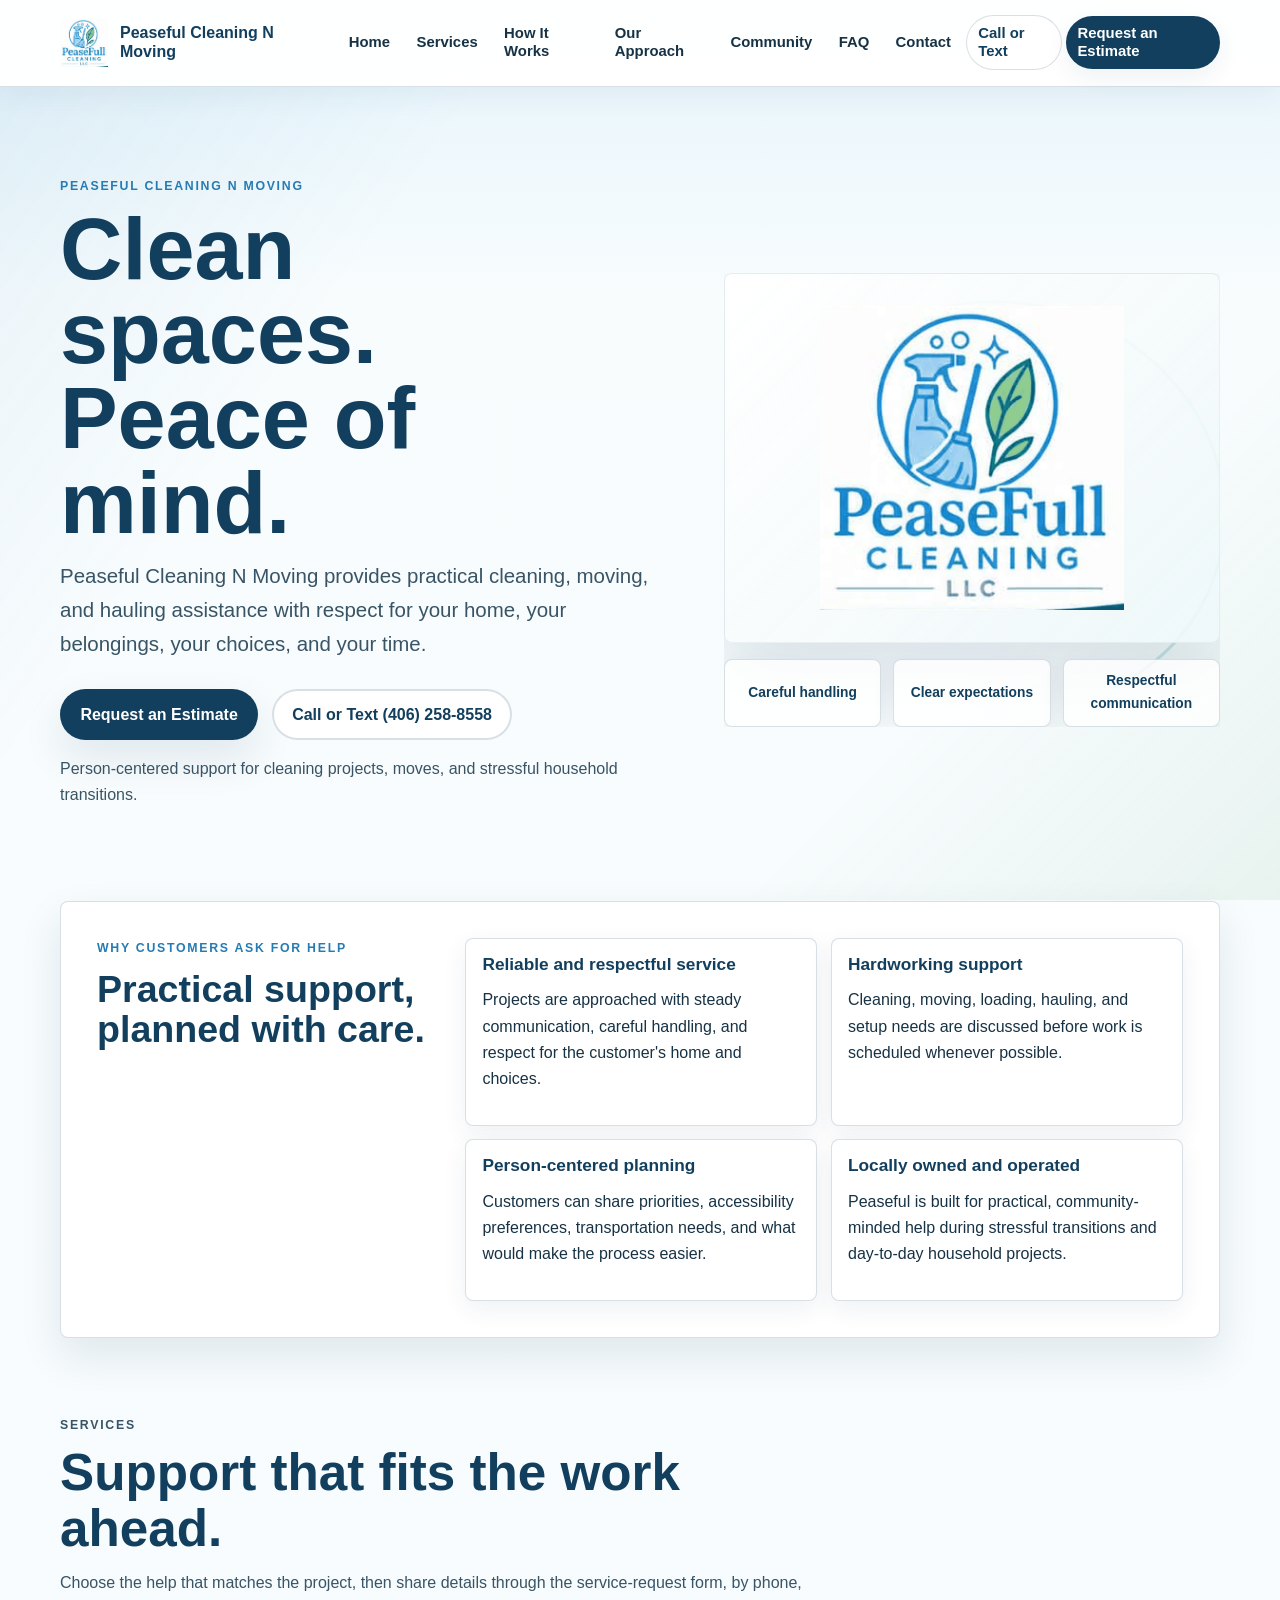
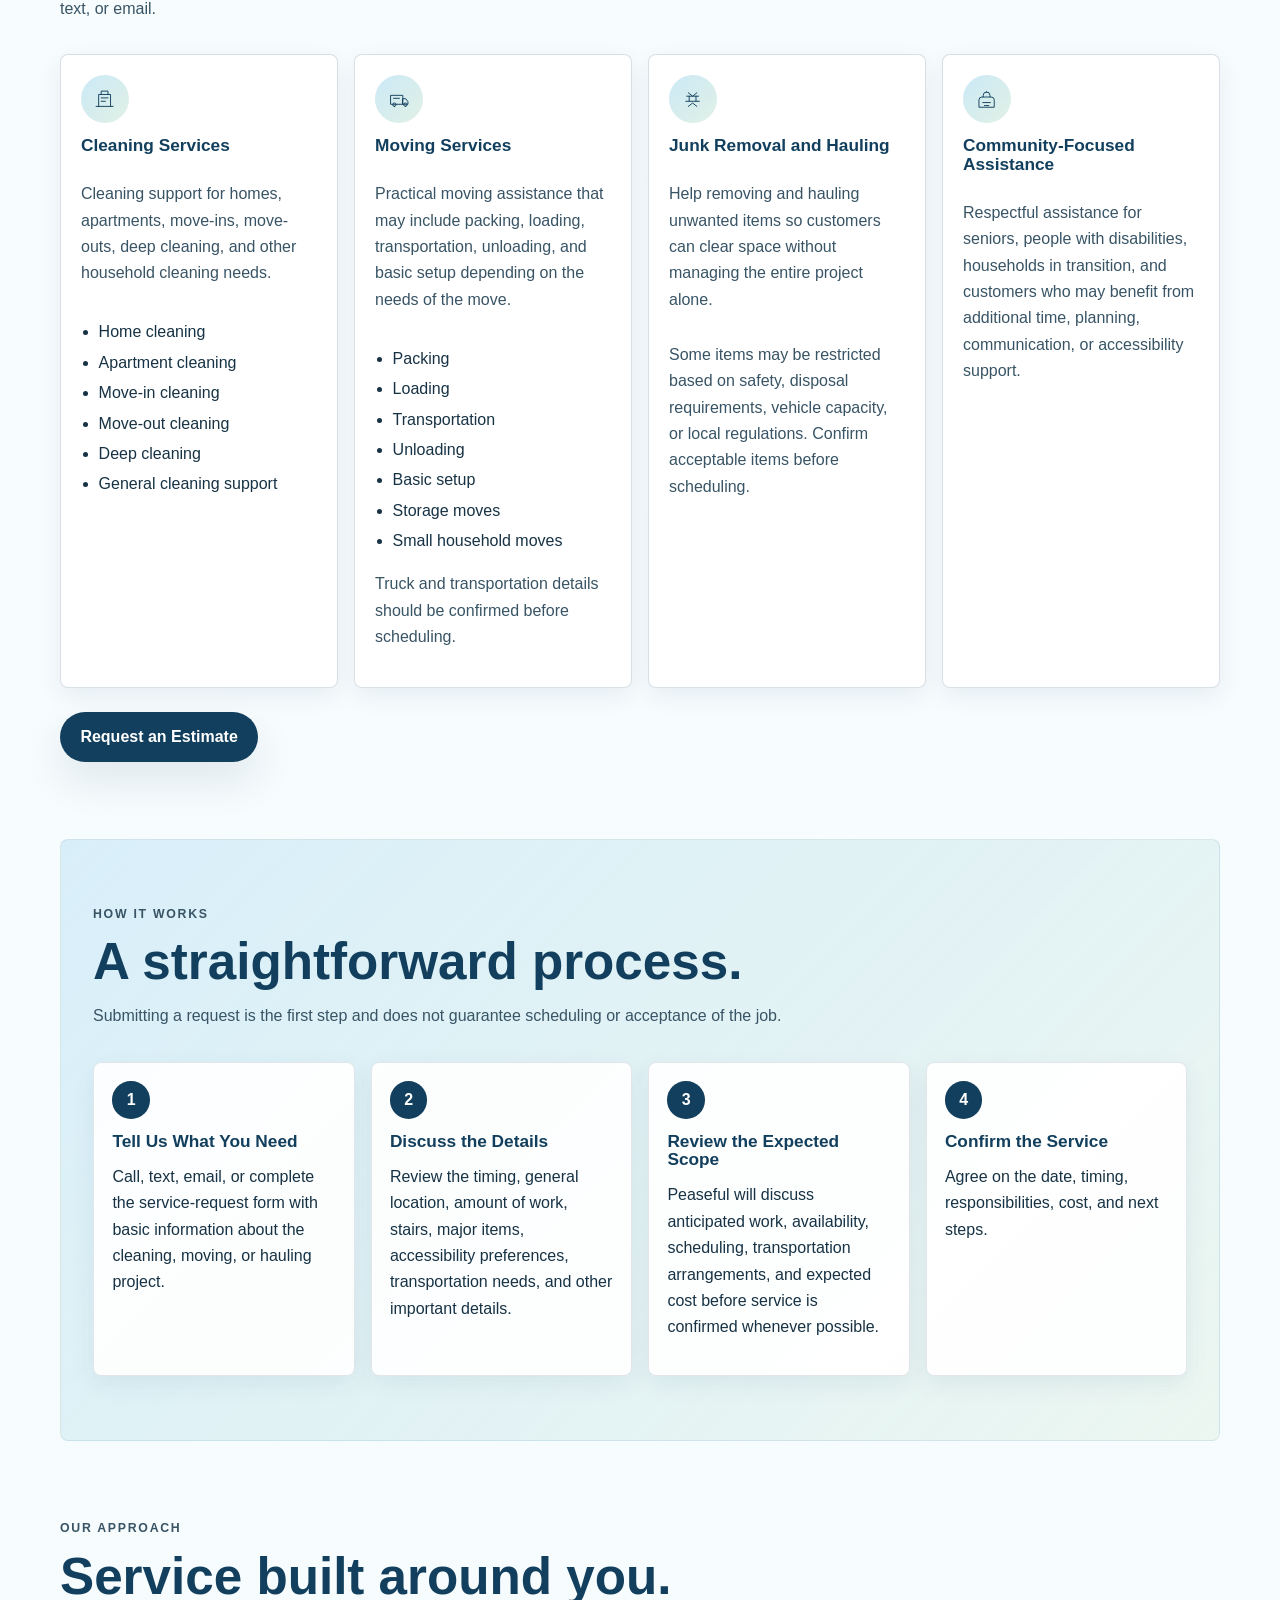
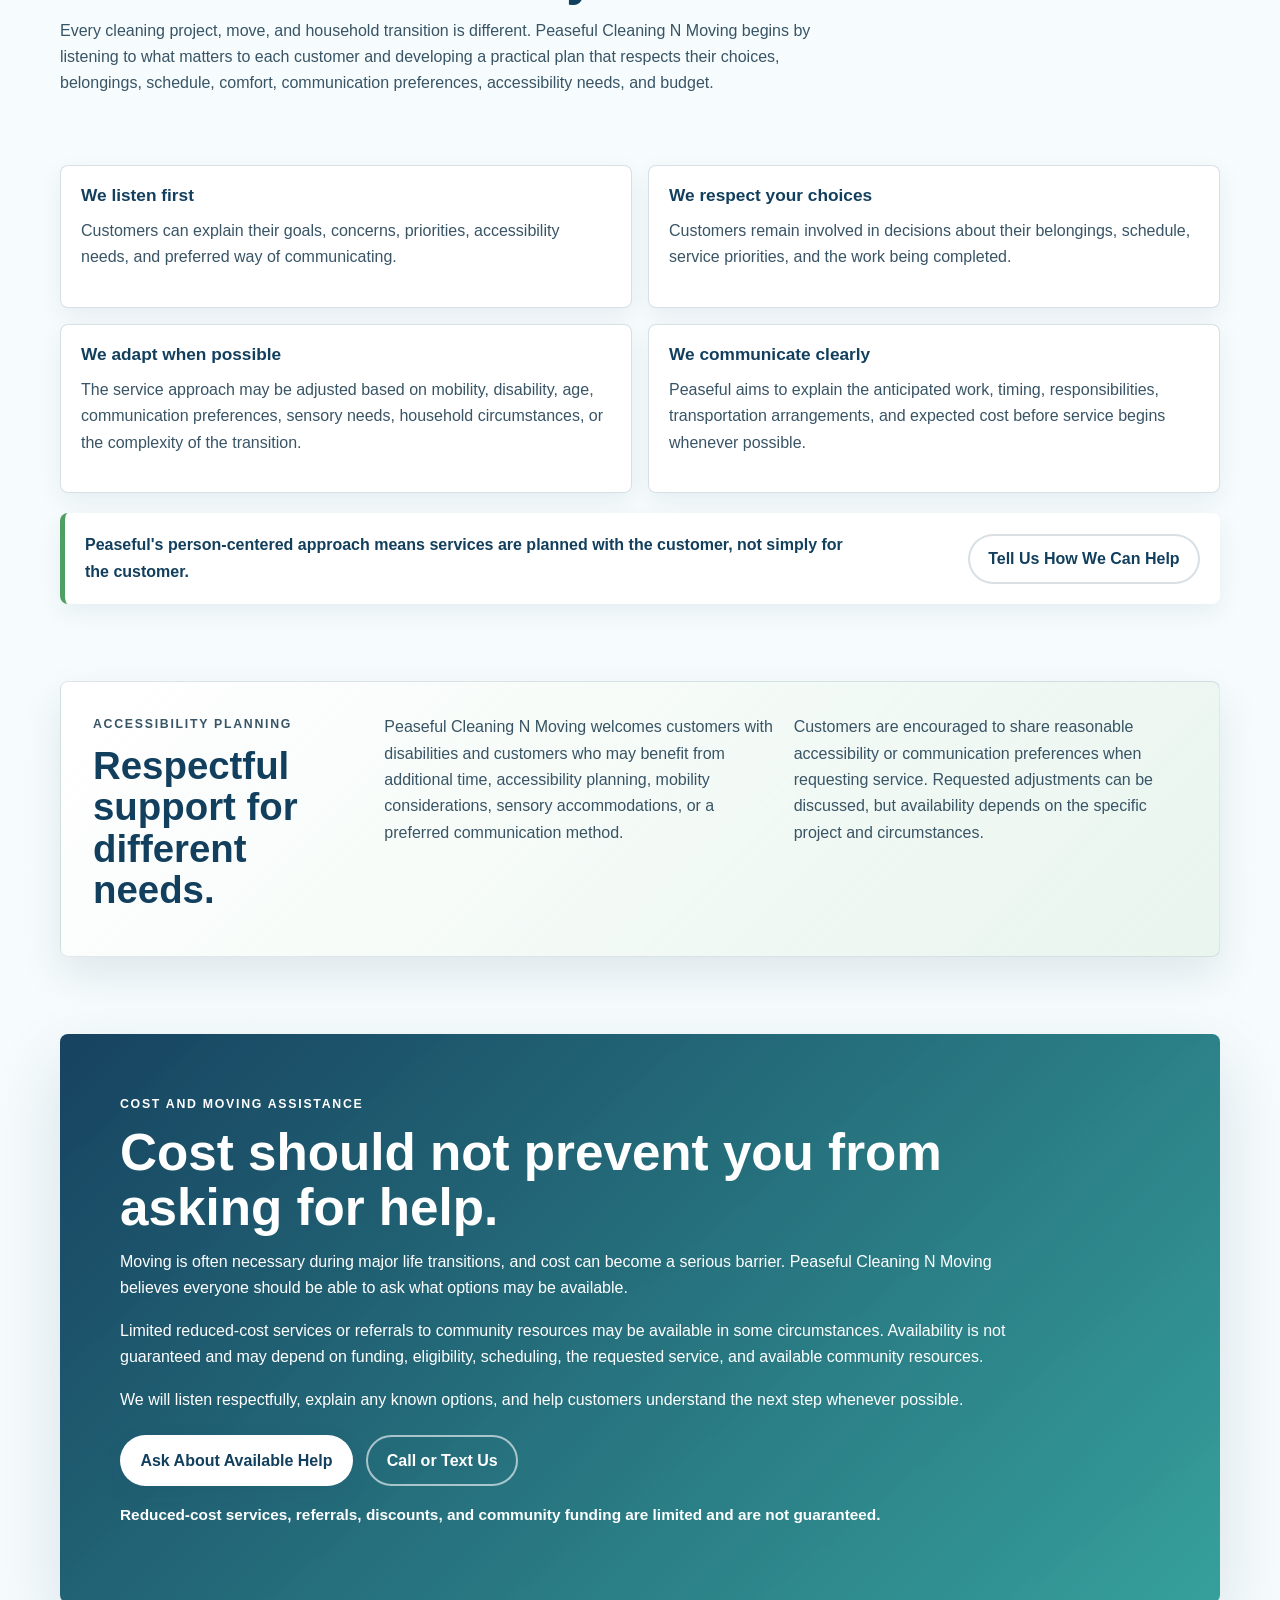
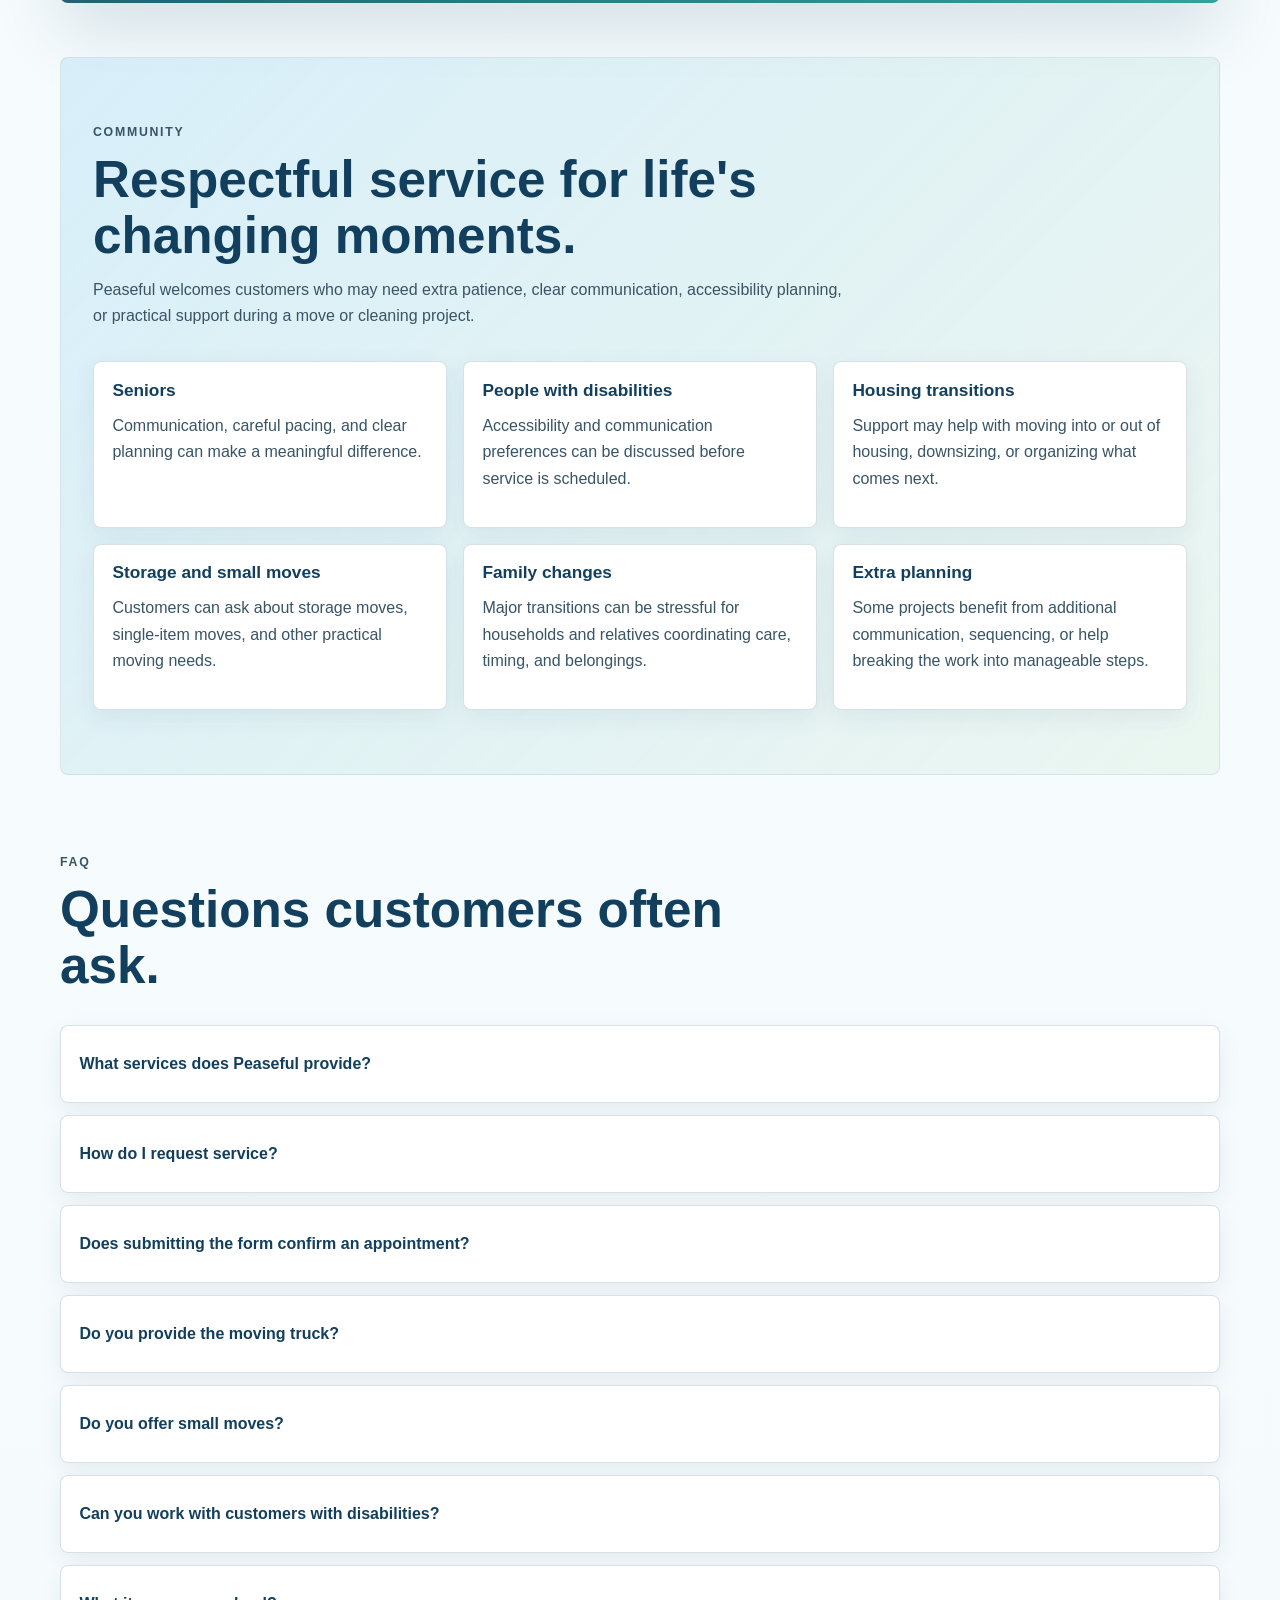
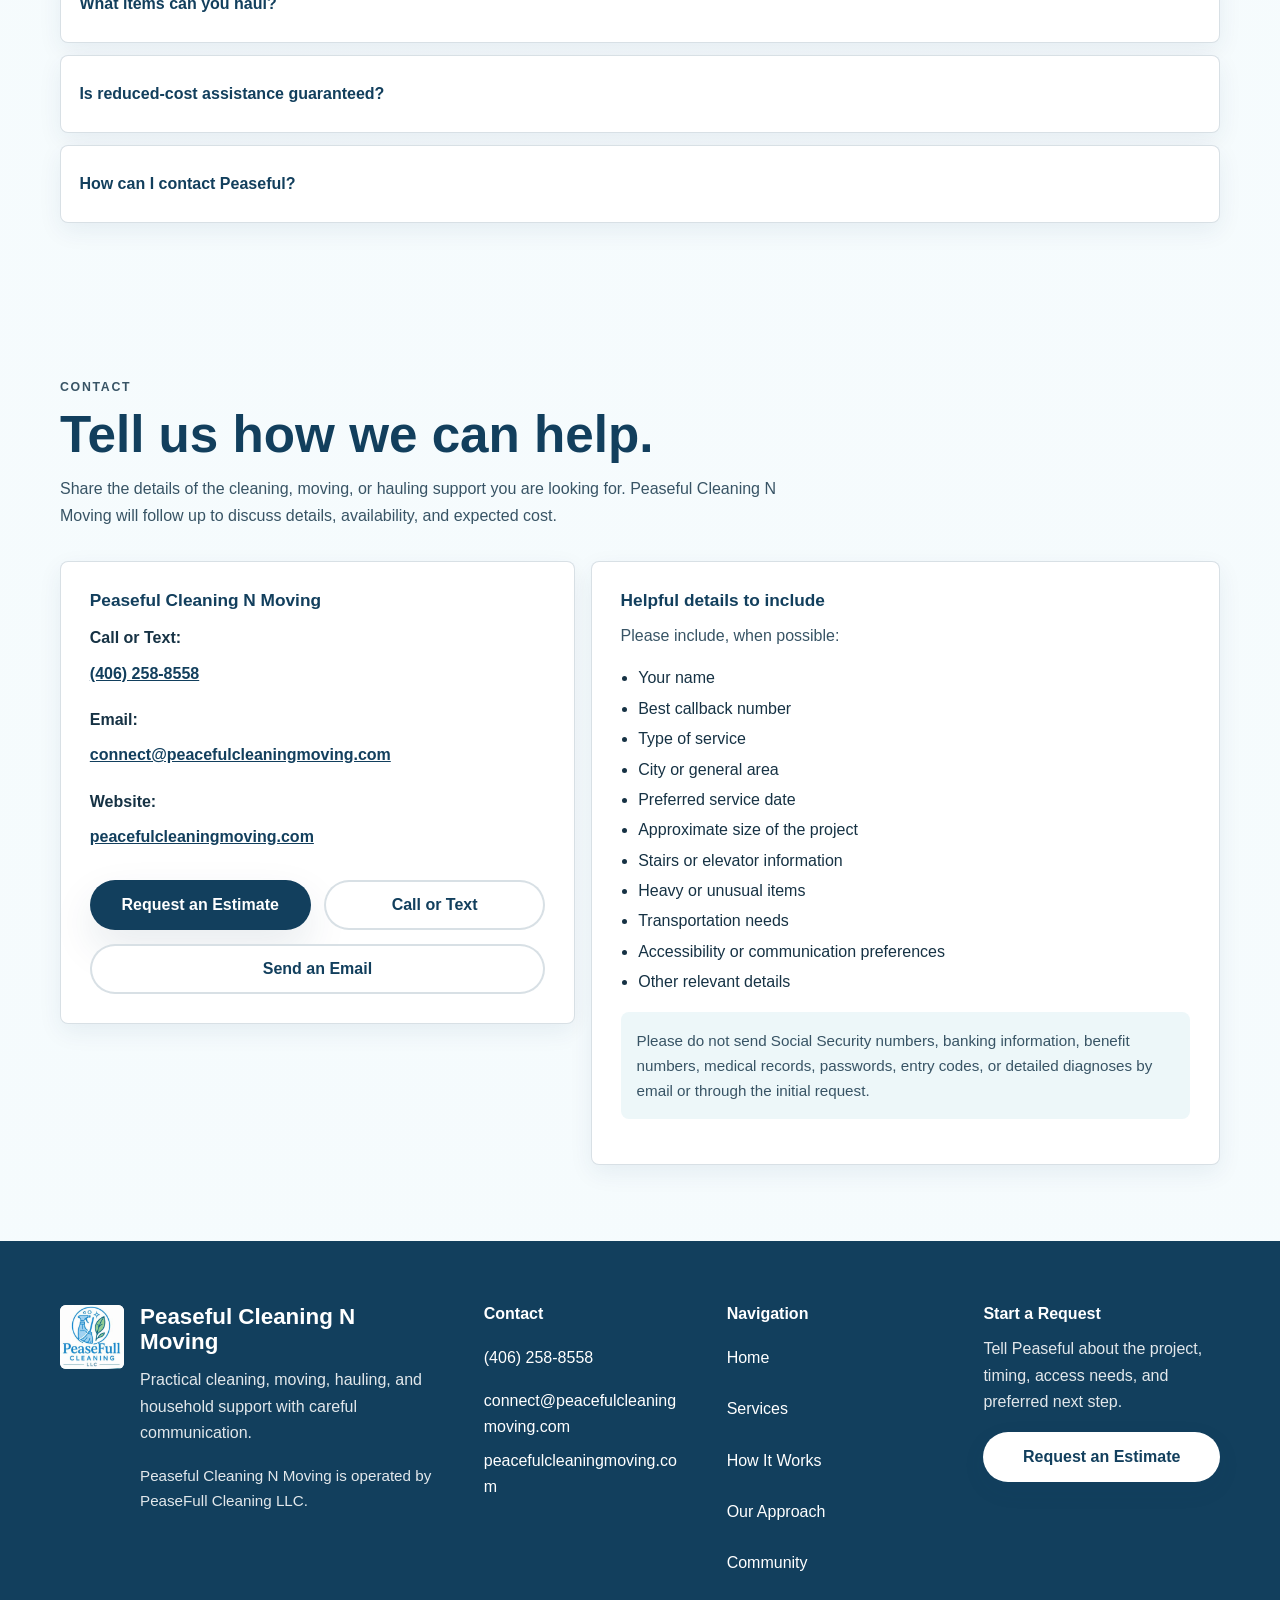
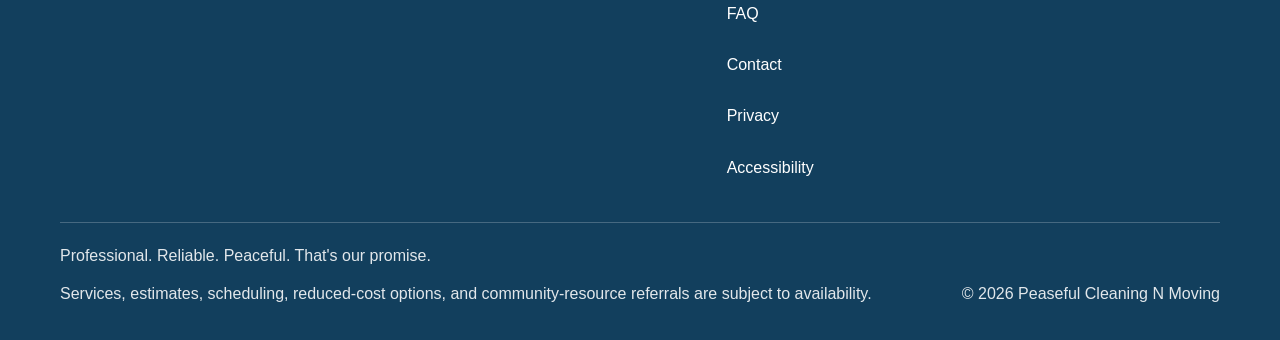
==== peaseful-cleaning-moving-site/index.html @ 560d2ea8 "Add files via upload" ====
<!DOCTYPE html>
<html lang="en">
  <head>
    <meta charset="UTF-8" />
    <meta name="viewport" content="width=device-width, initial-scale=1.0" />
    <title>Peaseful Cleaning N Moving | Cleaning, Moving and Hauling Assistance</title>
    <meta
      name="description"
      content="Peaseful Cleaning N Moving provides cleaning, moving, packing, loading, hauling, and person-centered practical assistance. Call or text (406) 258-8558 or request service online."
    />
    <meta name="robots" content="index, follow" />
    <meta property="og:title" content="Peaseful Cleaning N Moving | Cleaning, Moving and Hauling Assistance" />
    <meta
      property="og:description"
      content="Practical cleaning, moving, packing, loading, hauling, and person-centered support for household transitions."
    />
    <meta property="og:type" content="website" />
    <meta property="og:url" content="https://peacefulcleaningmoving.com/" />
    <meta property="og:image" content="https://peacefulcleaningmoving.com/assets/images/peasefull-logo-primary.png" />
    <meta name="twitter:card" content="summary_large_image" />
    <meta name="twitter:title" content="Peaseful Cleaning N Moving | Cleaning, Moving and Hauling Assistance" />
    <meta
      name="twitter:description"
      content="Peaseful Cleaning N Moving provides person-centered cleaning, moving, hauling, and practical household support."
    />
    <meta name="twitter:image" content="https://peacefulcleaningmoving.com/assets/images/peasefull-logo-primary.png" />
    <link rel="canonical" href="https://peacefulcleaningmoving.com/" />
    <link rel="icon" href="assets/images/favicon.svg" type="image/svg+xml" />
    <link rel="apple-touch-icon" href="assets/images/peasefull-icon.png" />
    <link rel="stylesheet" href="assets/css/styles.css" />
    <script src="assets/js/site-config.js"></script>
    <script type="application/ld+json">
      {
        "@context": "https://schema.org",
        "@type": "LocalBusiness",
        "name": "Peaseful Cleaning N Moving",
        "legalName": "PeaseFull Cleaning LLC",
        "telephone": "+1-406-258-8558",
        "email": "connect@peacefulcleaningmoving.com",
        "url": "https://peacefulcleaningmoving.com/",
        "image": "https://peacefulcleaningmoving.com/assets/images/peasefull-logo-primary.png",
        "description": "Cleaning, moving, packing, loading, hauling, and person-centered practical assistance.",
        "serviceType": [
          "Cleaning services",
          "Moving assistance",
          "Packing assistance",
          "Loading and unloading",
          "Junk removal and hauling",
          "Move-out support"
        ],
        "contactPoint": {
          "@type": "ContactPoint",
          "telephone": "+1-406-258-8558",
          "email": "connect@peacefulcleaningmoving.com",
          "contactType": "customer service",
          "url": "https://docs.google.com/forms/d/e/1FAIpQLSd6QsJS59XAuS-vF_X2EAfSVpB3HetuZB6QCgkYr1fngPyiOQ/viewform"
        }
      }
    </script>
  </head>
  <body class="no-js">
    <a class="skip-link" href="#main-content">Skip to content</a>

    <header class="site-header">
      <nav class="site-nav" aria-label="Primary">
        <a class="brand" href="index.html" aria-label="Peaseful Cleaning N Moving home">
          <img src="assets/images/peasefull-logo-header.png" width="420" height="420" alt="Peaseful Cleaning N Moving logo" />
          <span>Peaseful Cleaning N Moving</span>
        </a>

        <button class="nav-toggle" type="button" aria-expanded="false" aria-controls="site-menu" aria-label="Toggle navigation">
          <span aria-hidden="true"></span>
          <span aria-hidden="true"></span>
          <span aria-hidden="true"></span>
        </button>

        <div id="site-menu" class="site-menu">
          <a href="#home">Home</a>
          <a href="#services">Services</a>
          <a href="#how-it-works">How It Works</a>
          <a href="#approach">Our Approach</a>
          <a href="#community">Community</a>
          <a href="#faq">FAQ</a>
          <a href="#contact">Contact</a>
          <a class="header-phone" href="tel:+14062588558">Call or Text</a>
          <a
            class="nav-cta"
            href="https://docs.google.com/forms/d/e/1FAIpQLSd6QsJS59XAuS-vF_X2EAfSVpB3HetuZB6QCgkYr1fngPyiOQ/viewform"
            target="_blank"
            rel="noopener noreferrer"
            aria-label="Request an Estimate, opens Google Form in a new tab"
          >Request an Estimate</a>
        </div>
      </nav>
    </header>

    <main id="main-content">
      <section id="home" class="hero section">
        <div class="hero-copy">
          <p class="eyebrow">Peaseful Cleaning N Moving</p>
          <h1>Clean spaces. Peace of mind.</h1>
          <p class="hero-text">
            Peaseful Cleaning N Moving provides practical cleaning, moving, and hauling assistance with respect for your home, your belongings, your choices, and your time.
          </p>
          <div class="hero-actions">
            <a
              class="button button-primary"
              href="https://docs.google.com/forms/d/e/1FAIpQLSd6QsJS59XAuS-vF_X2EAfSVpB3HetuZB6QCgkYr1fngPyiOQ/viewform"
              target="_blank"
              rel="noopener noreferrer"
              aria-label="Request an Estimate, opens Google Form in a new tab"
            >Request an Estimate</a>
            <a class="button button-secondary" href="tel:+14062588558">Call or Text (406) 258-8558</a>
          </div>
          <p class="hero-support">Person-centered support for cleaning projects, moves, and stressful household transitions.</p>
        </div>

        <div class="hero-media" aria-label="Brand visual">
          <div class="hero-logo-frame">
            <img class="hero-logo" src="assets/images/peasefull-logo-primary.png" width="640" height="640" alt="PeaseFull Cleaning LLC logo" />
          </div>
          <div class="hero-proof" aria-label="Service priorities">
            <span>Careful handling</span>
            <span>Clear expectations</span>
            <span>Respectful communication</span>
          </div>
        </div>
      </section>

      <section class="trust-band" aria-labelledby="trust-title">
        <div class="trust-heading">
          <p class="eyebrow">Why customers ask for help</p>
          <h2 id="trust-title">Practical support, planned with care.</h2>
        </div>
        <div class="trust-grid">
          <article>
            <h3>Reliable and respectful service</h3>
            <p>Projects are approached with steady communication, careful handling, and respect for the customer's home and choices.</p>
          </article>
          <article>
            <h3>Hardworking support</h3>
            <p>Cleaning, moving, loading, hauling, and setup needs are discussed before work is scheduled whenever possible.</p>
          </article>
          <article>
            <h3>Person-centered planning</h3>
            <p>Customers can share priorities, accessibility preferences, transportation needs, and what would make the process easier.</p>
          </article>
          <article>
            <h3>Locally owned and operated</h3>
            <p>Peaseful is built for practical, community-minded help during stressful transitions and day-to-day household projects.</p>
          </article>
        </div>
      </section>

      <section id="services" class="section">
        <div class="section-heading">
          <p class="eyebrow">Services</p>
          <h2>Support that fits the work ahead.</h2>
          <p>Choose the help that matches the project, then share details through the service-request form, by phone, text, or email.</p>
        </div>

        <div class="card-grid service-grid">
          <article class="service-card">
            <div class="service-icon" aria-hidden="true">
              <svg viewBox="0 0 64 64"><path d="M12 48h40"/><path d="M18 48V20h28v28"/><path d="M24 20V12h16v8"/><path d="M24 28h16"/><path d="M24 36h10"/></svg>
            </div>
            <h3>Cleaning Services</h3>
            <p>Cleaning support for homes, apartments, move-ins, move-outs, deep cleaning, and other household cleaning needs.</p>
            <ul>
              <li>Home cleaning</li>
              <li>Apartment cleaning</li>
              <li>Move-in cleaning</li>
              <li>Move-out cleaning</li>
              <li>Deep cleaning</li>
              <li>General cleaning support</li>
            </ul>
          </article>

          <article class="service-card">
            <div class="service-icon" aria-hidden="true">
              <svg viewBox="0 0 64 64"><path d="M14 43h28V22H14z"/><path d="M42 30h7l5 7v6H42z"/><path d="M22 48a4 4 0 1 0 0-8 4 4 0 0 0 0 8z"/><path d="M48 48a4 4 0 1 0 0-8 4 4 0 0 0 0 8z"/><path d="M20 29h14"/></svg>
            </div>
            <h3>Moving Services</h3>
            <p>Practical moving assistance that may include packing, loading, transportation, unloading, and basic setup depending on the needs of the move.</p>
            <ul>
              <li>Packing</li>
              <li>Loading</li>
              <li>Transportation</li>
              <li>Unloading</li>
              <li>Basic setup</li>
              <li>Storage moves</li>
              <li>Small household moves</li>
            </ul>
            <p class="service-note">Truck and transportation details should be confirmed before scheduling.</p>
          </article>

          <article class="service-card">
            <div class="service-icon" aria-hidden="true">
              <svg viewBox="0 0 64 64"><path d="M18 24h28"/><path d="M16 36h32"/><path d="M22 16l10 8 10-8"/><path d="M22 48l10-8 10 8"/><path d="M24 24v12"/><path d="M40 24v12"/></svg>
            </div>
            <h3>Junk Removal and Hauling</h3>
            <p>Help removing and hauling unwanted items so customers can clear space without managing the entire project alone.</p>
            <p class="service-note">Some items may be restricted based on safety, disposal requirements, vehicle capacity, or local regulations. Confirm acceptable items before scheduling.</p>
          </article>

          <article class="service-card">
            <div class="service-icon" aria-hidden="true">
              <svg viewBox="0 0 64 64"><path d="M32 14a8 8 0 0 1 8 8v4h3a7 7 0 0 1 7 7v17H14V33a7 7 0 0 1 7-7h3v-4a8 8 0 0 1 8-8z"/><path d="M24 26h16"/><path d="M23 39h18"/><path d="M27 46h10"/></svg>
            </div>
            <h3>Community-Focused Assistance</h3>
            <p>Respectful assistance for seniors, people with disabilities, households in transition, and customers who may benefit from additional time, planning, communication, or accessibility support.</p>
          </article>
        </div>

        <div class="section-actions">
          <a
            class="button button-primary"
            href="https://docs.google.com/forms/d/e/1FAIpQLSd6QsJS59XAuS-vF_X2EAfSVpB3HetuZB6QCgkYr1fngPyiOQ/viewform"
            target="_blank"
            rel="noopener noreferrer"
            aria-label="Request an Estimate for services, opens Google Form in a new tab"
          >Request an Estimate</a>
        </div>
      </section>

      <section id="how-it-works" class="section section-alt">
        <div class="section-heading">
          <p class="eyebrow">How It Works</p>
          <h2>A straightforward process.</h2>
          <p>Submitting a request is the first step and does not guarantee scheduling or acceptance of the job.</p>
        </div>

        <ol class="steps">
          <li>
            <span aria-hidden="true">1</span>
            <h3>Tell Us What You Need</h3>
            <p>Call, text, email, or complete the service-request form with basic information about the cleaning, moving, or hauling project.</p>
          </li>
          <li>
            <span aria-hidden="true">2</span>
            <h3>Discuss the Details</h3>
            <p>Review the timing, general location, amount of work, stairs, major items, accessibility preferences, transportation needs, and other important details.</p>
          </li>
          <li>
            <span aria-hidden="true">3</span>
            <h3>Review the Expected Scope</h3>
            <p>Peaseful will discuss anticipated work, availability, scheduling, transportation arrangements, and expected cost before service is confirmed whenever possible.</p>
          </li>
          <li>
            <span aria-hidden="true">4</span>
            <h3>Confirm the Service</h3>
            <p>Agree on the date, timing, responsibilities, cost, and next steps.</p>
          </li>
        </ol>
      </section>

      <section id="approach" class="section section-approach">
        <div class="section-heading">
          <p class="eyebrow">Our Approach</p>
          <h2>Service built around you.</h2>
          <p>Every cleaning project, move, and household transition is different. Peaseful Cleaning N Moving begins by listening to what matters to each customer and developing a practical plan that respects their choices, belongings, schedule, comfort, communication preferences, accessibility needs, and budget.</p>
        </div>

        <div class="approach-grid">
          <article class="approach-card">
            <h3>We listen first</h3>
            <p>Customers can explain their goals, concerns, priorities, accessibility needs, and preferred way of communicating.</p>
          </article>
          <article class="approach-card">
            <h3>We respect your choices</h3>
            <p>Customers remain involved in decisions about their belongings, schedule, service priorities, and the work being completed.</p>
          </article>
          <article class="approach-card">
            <h3>We adapt when possible</h3>
            <p>The service approach may be adjusted based on mobility, disability, age, communication preferences, sensory needs, household circumstances, or the complexity of the transition.</p>
          </article>
          <article class="approach-card">
            <h3>We communicate clearly</h3>
            <p>Peaseful aims to explain the anticipated work, timing, responsibilities, transportation arrangements, and expected cost before service begins whenever possible.</p>
          </article>
        </div>

        <div class="approach-note">
          <p>Peaseful's person-centered approach means services are planned with the customer, not simply for the customer.</p>
          <a
            class="button button-secondary"
            href="https://docs.google.com/forms/d/e/1FAIpQLSd6QsJS59XAuS-vF_X2EAfSVpB3HetuZB6QCgkYr1fngPyiOQ/viewform"
            target="_blank"
            rel="noopener noreferrer"
            aria-label="Tell Us How We Can Help, opens Google Form in a new tab"
          >Tell Us How We Can Help</a>
        </div>
      </section>

      <section class="inclusion-band" aria-labelledby="inclusion-title">
        <div>
          <p class="eyebrow">Accessibility planning</p>
          <h2 id="inclusion-title">Respectful support for different needs.</h2>
        </div>
        <p>Peaseful Cleaning N Moving welcomes customers with disabilities and customers who may benefit from additional time, accessibility planning, mobility considerations, sensory accommodations, or a preferred communication method.</p>
        <p>Customers are encouraged to share reasonable accessibility or communication preferences when requesting service. Requested adjustments can be discussed, but availability depends on the specific project and circumstances.</p>
      </section>

      <section id="cost-assistance" class="affordability" aria-labelledby="assistance-title">
        <div class="affordability-content">
          <p class="eyebrow">Cost and moving assistance</p>
          <h2 id="assistance-title">Cost should not prevent you from asking for help.</h2>
          <p>Moving is often necessary during major life transitions, and cost can become a serious barrier. Peaseful Cleaning N Moving believes everyone should be able to ask what options may be available.</p>
          <p>Limited reduced-cost services or referrals to community resources may be available in some circumstances. Availability is not guaranteed and may depend on funding, eligibility, scheduling, the requested service, and available community resources.</p>
          <p>We will listen respectfully, explain any known options, and help customers understand the next step whenever possible.</p>
          <div class="affordability-actions">
            <a
              class="button button-light"
              href="https://docs.google.com/forms/d/e/1FAIpQLSd6QsJS59XAuS-vF_X2EAfSVpB3HetuZB6QCgkYr1fngPyiOQ/viewform"
              target="_blank"
              rel="noopener noreferrer"
              aria-label="Ask About Available Help, opens Google Form in a new tab"
            >Ask About Available Help</a>
            <a class="button button-on-dark" href="tel:+14062588558">Call or Text Us</a>
          </div>
          <p class="disclaimer">Reduced-cost services, referrals, discounts, and community funding are limited and are not guaranteed.</p>
        </div>
      </section>

      <section id="community" class="section section-alt">
        <div class="section-heading">
          <p class="eyebrow">Community</p>
          <h2>Respectful service for life's changing moments.</h2>
          <p>Peaseful welcomes customers who may need extra patience, clear communication, accessibility planning, or practical support during a move or cleaning project.</p>
        </div>
        <div class="community-list">
          <article>
            <h3>Seniors</h3>
            <p>Communication, careful pacing, and clear planning can make a meaningful difference.</p>
          </article>
          <article>
            <h3>People with disabilities</h3>
            <p>Accessibility and communication preferences can be discussed before service is scheduled.</p>
          </article>
          <article>
            <h3>Housing transitions</h3>
            <p>Support may help with moving into or out of housing, downsizing, or organizing what comes next.</p>
          </article>
          <article>
            <h3>Storage and small moves</h3>
            <p>Customers can ask about storage moves, single-item moves, and other practical moving needs.</p>
          </article>
          <article>
            <h3>Family changes</h3>
            <p>Major transitions can be stressful for households and relatives coordinating care, timing, and belongings.</p>
          </article>
          <article>
            <h3>Extra planning</h3>
            <p>Some projects benefit from additional communication, sequencing, or help breaking the work into manageable steps.</p>
          </article>
        </div>
      </section>

      <section id="faq" class="section">
        <div class="section-heading">
          <p class="eyebrow">FAQ</p>
          <h2>Questions customers often ask.</h2>
        </div>
        <div class="faq-list">
          <details>
            <summary>What services does Peaseful provide?</summary>
            <p>Services may include cleaning, moving, packing, loading, transportation, unloading, basic setup, junk removal, and hauling assistance.</p>
          </details>
          <details>
            <summary>How do I request service?</summary>
            <p>Customers may complete the <a href="https://docs.google.com/forms/d/e/1FAIpQLSd6QsJS59XAuS-vF_X2EAfSVpB3HetuZB6QCgkYr1fngPyiOQ/viewform" target="_blank" rel="noopener noreferrer" aria-label="Google service request form, opens in a new tab">service-request form</a>, call or text <a href="tel:+14062588558">(406) 258-8558</a>, or email <a href="mailto:connect@peacefulcleaningmoving.com">connect@peacefulcleaningmoving.com</a>.</p>
          </details>
          <details>
            <summary>Does submitting the form confirm an appointment?</summary>
            <p>No. Submitting a request allows Peaseful to review the project and follow up about details, pricing, scheduling, and availability.</p>
          </details>
          <details>
            <summary>Do you provide the moving truck?</summary>
            <p>Transportation arrangements depend on the specific project. Describe your transportation needs when requesting service so the details can be confirmed.</p>
          </details>
          <details>
            <summary>Do you offer small moves?</summary>
            <p>Customers are encouraged to ask about small moves, storage moves, single-item moves, and other projects. Availability depends on scheduling and the work requested.</p>
          </details>
          <details>
            <summary>Can you work with customers with disabilities?</summary>
            <p>Peaseful welcomes customers who may benefit from additional time, accessibility planning, mobility considerations, sensory accommodations, or a preferred communication method. Customers are encouraged to share reasonable preferences when requesting service.</p>
          </details>
          <details>
            <summary>What items can you haul?</summary>
            <p>Accepted items depend on safety, capacity, disposal rules, and local regulations. Customers should describe the items before scheduling.</p>
          </details>
          <details>
            <summary>Is reduced-cost assistance guaranteed?</summary>
            <p>No. Reduced-cost services, referrals, discounts, and community funding are limited and are not guaranteed.</p>
          </details>
          <details>
            <summary>How can I contact Peaseful?</summary>
            <p>Call or text <a href="tel:+14062588558">(406) 258-8558</a>, email <a href="mailto:connect@peacefulcleaningmoving.com">connect@peacefulcleaningmoving.com</a>, visit <a href="https://peacefulcleaningmoving.com/">peacefulcleaningmoving.com</a>, or complete the <a href="https://docs.google.com/forms/d/e/1FAIpQLSd6QsJS59XAuS-vF_X2EAfSVpB3HetuZB6QCgkYr1fngPyiOQ/viewform" target="_blank" rel="noopener noreferrer" aria-label="Google service request form, opens in a new tab">service-request form</a>.</p>
          </details>
        </div>
      </section>

      <section id="contact" class="section contact-section">
        <div class="section-heading">
          <p class="eyebrow">Contact</p>
          <h2>Tell us how we can help.</h2>
          <p>Share the details of the cleaning, moving, or hauling support you are looking for. Peaseful Cleaning N Moving will follow up to discuss details, availability, and expected cost.</p>
        </div>

        <div class="contact-layout">
          <div class="contact-panel">
            <h3>Peaseful Cleaning N Moving</h3>
            <address class="contact-methods">
              <p><span>Call or Text:</span> <a href="tel:+14062588558">(406) 258-8558</a></p>
              <p><span>Email:</span> <a href="mailto:connect@peacefulcleaningmoving.com">connect@peacefulcleaningmoving.com</a></p>
              <p><span>Website:</span> <a href="https://peacefulcleaningmoving.com/">peacefulcleaningmoving.com</a></p>
            </address>
            <div class="contact-actions">
              <a
                class="button button-primary"
                href="https://docs.google.com/forms/d/e/1FAIpQLSd6QsJS59XAuS-vF_X2EAfSVpB3HetuZB6QCgkYr1fngPyiOQ/viewform"
                target="_blank"
                rel="noopener noreferrer"
                aria-label="Request an Estimate, opens Google Form in a new tab"
              >Request an Estimate</a>
              <a class="button button-secondary" href="tel:+14062588558">Call or Text</a>
              <a class="button button-secondary" href="mailto:connect@peacefulcleaningmoving.com?subject=Service%20Inquiry%20for%20Peaseful%20Cleaning%20N%20Moving">Send an Email</a>
            </div>
          </div>

          <div class="details-panel">
            <h3>Helpful details to include</h3>
            <p>Please include, when possible:</p>
            <ul class="checklist">
              <li>Your name</li>
              <li>Best callback number</li>
              <li>Type of service</li>
              <li>City or general area</li>
              <li>Preferred service date</li>
              <li>Approximate size of the project</li>
              <li>Stairs or elevator information</li>
              <li>Heavy or unusual items</li>
              <li>Transportation needs</li>
              <li>Accessibility or communication preferences</li>
              <li>Other relevant details</li>
            </ul>
            <p class="contact-note">Please do not send Social Security numbers, banking information, benefit numbers, medical records, passwords, entry codes, or detailed diagnoses by email or through the initial request.</p>
          </div>
        </div>
      </section>
    </main>

    <footer class="site-footer">
      <div class="footer-grid">
        <div class="footer-brand">
          <img src="assets/images/peasefull-logo-header.png" width="420" height="420" alt="Peaseful Cleaning N Moving logo" />
          <div>
            <h2>Peaseful Cleaning N Moving</h2>
            <p>Practical cleaning, moving, hauling, and household support with careful communication.</p>
            <p class="legal-note">Peaseful Cleaning N Moving is operated by PeaseFull Cleaning LLC.</p>
          </div>
        </div>

        <div class="footer-column">
          <h3>Contact</h3>
          <ul>
            <li><a href="tel:+14062588558">(406) 258-8558</a></li>
            <li><a href="mailto:connect@peacefulcleaningmoving.com">connect@peacefulcleaningmoving.com</a></li>
            <li><a href="https://peacefulcleaningmoving.com/">peacefulcleaningmoving.com</a></li>
          </ul>
        </div>

        <div class="footer-column">
          <h3>Navigation</h3>
          <ul>
            <li><a href="#home">Home</a></li>
            <li><a href="#services">Services</a></li>
            <li><a href="#how-it-works">How It Works</a></li>
            <li><a href="#approach">Our Approach</a></li>
            <li><a href="#community">Community</a></li>
            <li><a href="#faq">FAQ</a></li>
            <li><a href="#contact">Contact</a></li>
            <li><a href="privacy.html">Privacy</a></li>
            <li><a href="accessibility.html">Accessibility</a></li>
          </ul>
        </div>

        <div class="footer-column footer-cta">
          <h3>Start a Request</h3>
          <p>Tell Peaseful about the project, timing, access needs, and preferred next step.</p>
          <a
            class="button button-light"
            href="https://docs.google.com/forms/d/e/1FAIpQLSd6QsJS59XAuS-vF_X2EAfSVpB3HetuZB6QCgkYr1fngPyiOQ/viewform"
            target="_blank"
            rel="noopener noreferrer"
            aria-label="Request an Estimate, opens Google Form in a new tab"
          >Request an Estimate</a>
        </div>
      </div>
      <div class="footer-bottom">
        <p>Professional. Reliable. Peaceful. That's our promise.</p>
        <p>Services, estimates, scheduling, reduced-cost options, and community-resource referrals are subject to availability.</p>
        <p>&copy; <span data-year></span> Peaseful Cleaning N Moving</p>
      </div>
    </footer>

    <script src="assets/js/main.js"></script>
  </body>
</html>
---- peaseful-cleaning-moving-site/assets/css/styles.css ----
:root {
  --color-primary: #267bb3;
  --color-primary-dark: #123f5d;
  --color-primary-soft: #cbe9f7;
  --color-secondary: #2b9b96;
  --color-accent-green: #4f9f63;
  --color-accent-green-soft: #e1f1e5;
  --color-background: #f5fbfd;
  --color-surface: #ffffff;
  --color-surface-alt: #edf7f9;
  --color-text: #163244;
  --color-text-muted: #385465;
  --color-border: rgba(18, 63, 93, 0.16);
  --color-focus: #4f9f63;
  --shadow-small: 0 8px 24px rgba(18, 63, 93, 0.07);
  --shadow-medium: 0 18px 42px rgba(18, 63, 93, 0.1);
  --shadow-large: 0 28px 70px rgba(18, 63, 93, 0.14);
  --radius-small: 6px;
  --radius-medium: 8px;
  --radius-large: 8px;
  --content-width: min(1160px, calc(100% - 2rem));
  --section-spacing: clamp(3.75rem, 6vw, 6.5rem);
  --header-height: 5.35rem;
}

* {
  box-sizing: border-box;
}

html {
  scroll-behavior: smooth;
  scroll-padding-top: var(--header-height);
}

body {
  margin: 0;
  font-family: "Segoe UI", Roboto, "Helvetica Neue", Arial, sans-serif;
  color: var(--color-text);
  background-color: var(--color-background);
  background:
    linear-gradient(180deg, rgba(203, 233, 247, 0.5) 0%, rgba(245, 251, 253, 0.78) 18rem, #f5fbfd 100%);
  line-height: 1.65;
  overflow-x: hidden;
}

body::before {
  content: "";
  position: fixed;
  inset: 0;
  z-index: -1;
  pointer-events: none;
  background:
    linear-gradient(125deg, rgba(38, 123, 179, 0.08), transparent 28rem),
    linear-gradient(315deg, rgba(79, 159, 99, 0.09), transparent 24rem);
}

img,
svg {
  display: block;
}

img {
  max-width: 100%;
  height: auto;
}

a {
  color: inherit;
}

a:hover {
  color: var(--color-primary-dark);
}

:focus-visible {
  outline: 3px solid var(--color-focus);
  outline-offset: 4px;
}

button {
  font: inherit;
}

section[id] {
  scroll-margin-top: calc(var(--header-height) + 1rem);
}

.skip-link {
  position: absolute;
  left: 1rem;
  top: -4rem;
  z-index: 300;
  padding: 0.75rem 1rem;
  background: var(--color-primary-dark);
  color: var(--color-surface);
  border-radius: 999px;
  font-weight: 800;
}

.skip-link:focus {
  top: 1rem;
}

.site-header {
  position: sticky;
  top: 0;
  z-index: 200;
  background: rgba(255, 255, 255, 0.96);
  border-bottom: 1px solid var(--color-border);
  box-shadow: 0 10px 26px rgba(18, 63, 93, 0.05);
  backdrop-filter: blur(14px);
}

.site-nav {
  width: var(--content-width);
  min-height: var(--header-height);
  margin: 0 auto;
  display: flex;
  align-items: center;
  justify-content: space-between;
  gap: 1rem;
  position: relative;
}

.brand {
  min-width: 0;
  display: inline-flex;
  align-items: center;
  gap: 0.75rem;
  color: var(--color-primary-dark);
  text-decoration: none;
  font-weight: 900;
  line-height: 1.15;
}

.brand img {
  width: 3rem;
  height: 3rem;
  object-fit: contain;
  flex: 0 0 auto;
}

.brand span {
  min-width: 0;
}

.site-menu {
  display: flex;
  align-items: center;
  justify-content: flex-end;
  gap: 0.25rem;
}

.site-menu a {
  min-height: 44px;
  display: inline-flex;
  align-items: center;
  justify-content: center;
  padding: 0.55rem 0.7rem;
  border-radius: 999px;
  color: var(--color-text);
  text-decoration: none;
  font-size: 0.93rem;
  font-weight: 760;
  line-height: 1.2;
  transition: background-color 180ms ease, color 180ms ease, transform 180ms ease;
}

.site-menu a:hover,
.site-menu a:focus-visible {
  background: rgba(38, 123, 179, 0.1);
  color: var(--color-primary-dark);
}

.site-menu .header-phone {
  color: var(--color-primary-dark);
  border: 1px solid var(--color-border);
  background: var(--color-surface);
}

.site-menu .nav-cta {
  background: var(--color-primary-dark);
  color: var(--color-surface);
  box-shadow: var(--shadow-small);
}

.site-menu .nav-cta:hover,
.site-menu .nav-cta:focus-visible {
  background: #0c324b;
  color: var(--color-surface);
}

.nav-toggle {
  display: none;
  min-width: 44px;
  min-height: 44px;
  padding: 0.4rem;
  border: 1px solid var(--color-border);
  border-radius: 999px;
  background: var(--color-surface);
  cursor: pointer;
  flex-direction: column;
  align-items: center;
  justify-content: center;
  gap: 0.3rem;
}

.nav-toggle span {
  width: 1.45rem;
  height: 2px;
  background: var(--color-primary-dark);
  border-radius: 999px;
  transition: transform 180ms ease, opacity 180ms ease;
}

.nav-toggle[aria-expanded="true"] span:nth-child(1) {
  transform: translateY(0.4rem) rotate(45deg);
}

.nav-toggle[aria-expanded="true"] span:nth-child(2) {
  opacity: 0;
}

.nav-toggle[aria-expanded="true"] span:nth-child(3) {
  transform: translateY(-0.4rem) rotate(-45deg);
}

.section,
.trust-band,
.inclusion-band,
.affordability {
  width: var(--content-width);
  margin: 0 auto;
}

.section {
  padding: var(--section-spacing) 0;
}

.section-alt {
  width: min(1160px, calc(100% - 2rem));
  padding: clamp(3rem, 5vw, 5rem) clamp(1rem, 3vw, 2rem);
  border: 1px solid rgba(18, 63, 93, 0.08);
  border-radius: var(--radius-large);
  background: linear-gradient(135deg, rgba(203, 233, 247, 0.7), rgba(225, 241, 229, 0.52));
}

.eyebrow {
  margin: 0 0 0.65rem;
  color: var(--color-primary);
  font-size: 0.77rem;
  font-weight: 900;
  letter-spacing: 0.14em;
  text-transform: uppercase;
}

h1,
h2,
h3 {
  margin: 0 0 0.85rem;
  color: var(--color-primary-dark);
  line-height: 1.08;
  letter-spacing: 0;
}

h1 {
  max-width: 10ch;
  font-size: clamp(3rem, 7vw, 5.4rem);
  line-height: 0.98;
}

h2 {
  font-size: clamp(2rem, 4vw, 3.35rem);
}

h3 {
  font-size: clamp(1.1rem, 2vw, 1.32rem);
}

p {
  margin: 0 0 1rem;
}

.section-heading {
  max-width: 47rem;
  margin-bottom: 2rem;
}

.section-heading p,
.hero-text,
.hero-support,
.service-card p,
.approach-card p,
.community-list p,
.details-panel p,
.contact-panel p,
.faq-list p,
.legal-page p,
.footer-column p,
.footer-brand p,
.contact-note,
.service-note,
.disclaimer {
  color: var(--color-text-muted);
}

.hero {
  min-height: calc(100vh - var(--header-height));
  min-height: calc(100svh - var(--header-height));
  display: grid;
  grid-template-columns: minmax(0, 1.04fr) minmax(18rem, 0.86fr);
  align-items: center;
  gap: clamp(2rem, 5vw, 4.5rem);
  padding-top: clamp(2.5rem, 5vw, 4.5rem);
  padding-bottom: clamp(2rem, 4vw, 4rem);
}

.hero-copy {
  min-width: 0;
}

.hero-text {
  max-width: 45rem;
  font-size: clamp(1.08rem, 2vw, 1.28rem);
}

.hero-actions,
.section-actions,
.affordability-actions,
.contact-actions {
  display: flex;
  flex-wrap: wrap;
  gap: 0.85rem;
  align-items: center;
}

.hero-actions {
  margin: 1.8rem 0 1rem;
}

.button {
  min-height: 48px;
  display: inline-flex;
  align-items: center;
  justify-content: center;
  gap: 0.45rem;
  padding: 0.85rem 1.15rem;
  border: 2px solid transparent;
  border-radius: 999px;
  font-weight: 850;
  line-height: 1.2;
  text-align: center;
  text-decoration: none;
  overflow-wrap: anywhere;
  transition: transform 180ms ease, box-shadow 180ms ease, background-color 180ms ease, color 180ms ease;
}

.button:hover,
.button:focus-visible {
  transform: translateY(-1px);
}

.button-primary {
  background: var(--color-primary-dark);
  color: var(--color-surface);
  box-shadow: var(--shadow-medium);
}

.button-primary:hover,
.button-primary:focus-visible {
  background: #0c324b;
  color: var(--color-surface);
}

.button-secondary {
  background: var(--color-surface);
  color: var(--color-primary-dark);
  border-color: var(--color-border);
}

.button-secondary:hover,
.button-secondary:focus-visible {
  color: var(--color-primary-dark);
  border-color: rgba(18, 63, 93, 0.32);
  box-shadow: var(--shadow-small);
}

.button-light {
  background: var(--color-surface);
  color: var(--color-primary-dark);
  box-shadow: var(--shadow-small);
}

.button-light:hover,
.button-light:focus-visible {
  color: var(--color-primary-dark);
  box-shadow: var(--shadow-medium);
}

.button-on-dark {
  color: var(--color-surface);
  border-color: rgba(255, 255, 255, 0.6);
  background: transparent;
}

.button-on-dark:hover,
.button-on-dark:focus-visible {
  color: var(--color-surface);
  background: rgba(255, 255, 255, 0.12);
}

.hero-media {
  min-width: 0;
  position: relative;
  isolation: isolate;
  display: grid;
  gap: 1rem;
  overflow: hidden;
}

.hero-media::before {
  content: "";
  position: absolute;
  inset: 1.8rem -0.5rem auto auto;
  z-index: -1;
  width: min(88%, 28rem);
  height: min(88%, 28rem);
  border: 3px solid rgba(43, 155, 150, 0.22);
  border-left-color: transparent;
  border-bottom-color: transparent;
  border-radius: 50%;
  transform: rotate(18deg);
}

.hero-logo-frame {
  min-height: 20rem;
  display: grid;
  place-items: center;
  padding: clamp(1rem, 3vw, 2rem);
  border: 1px solid rgba(18, 63, 93, 0.08);
  border-radius: var(--radius-large);
  background:
    linear-gradient(135deg, rgba(255, 255, 255, 0.95), rgba(237, 247, 249, 0.88)),
    repeating-linear-gradient(135deg, transparent 0 18px, rgba(38, 123, 179, 0.04) 18px 19px);
  box-shadow: var(--shadow-large);
}

.hero-logo {
  width: min(19rem, 82%);
  object-fit: contain;
}

.hero-proof {
  display: grid;
  grid-template-columns: repeat(3, minmax(0, 1fr));
  gap: 0.75rem;
}

.hero-proof span {
  min-height: 3.2rem;
  display: grid;
  place-items: center;
  padding: 0.65rem;
  border: 1px solid var(--color-border);
  border-radius: var(--radius-medium);
  background: rgba(255, 255, 255, 0.82);
  color: var(--color-primary-dark);
  font-size: 0.86rem;
  font-weight: 850;
  text-align: center;
  box-shadow: var(--shadow-small);
}

.trust-band {
  display: grid;
  grid-template-columns: minmax(0, 0.48fr) minmax(0, 1fr);
  gap: 1.5rem;
  padding: clamp(1.5rem, 3vw, 2.25rem);
  border: 1px solid var(--color-border);
  border-radius: var(--radius-large);
  background: var(--color-surface);
  box-shadow: var(--shadow-medium);
}

.trust-heading {
  min-width: 0;
}

.trust-heading h2 {
  font-size: clamp(1.65rem, 3vw, 2.35rem);
}

.trust-grid {
  min-width: 0;
  display: grid;
  grid-template-columns: repeat(2, minmax(0, 1fr));
  gap: 0.85rem;
}

.trust-grid article,
.service-card,
.approach-card,
.community-list article,
.contact-panel,
.details-panel,
.faq-list details {
  min-width: 0;
  border: 1px solid var(--color-border);
  border-radius: var(--radius-large);
  background: var(--color-surface);
  box-shadow: var(--shadow-small);
}

.trust-grid article {
  padding: 1rem;
}

.trust-grid h3,
.service-card h3,
.approach-card h3,
.community-list h3,
.contact-panel h3,
.details-panel h3 {
  font-size: 1.08rem;
}

.card-grid {
  display: grid;
  gap: 1rem;
}

.service-grid {
  grid-template-columns: repeat(4, minmax(0, 1fr));
}

.service-card {
  display: flex;
  flex-direction: column;
  gap: 0.8rem;
  padding: 1.25rem;
}

.service-card ul,
.checklist,
.footer-column ul {
  margin: 0;
  padding-left: 1.1rem;
}

.service-card li,
.checklist li {
  margin: 0.25rem 0;
}

.service-icon {
  width: 3rem;
  height: 3rem;
  display: grid;
  place-items: center;
  border-radius: 50%;
  background: linear-gradient(135deg, var(--color-primary-soft), var(--color-accent-green-soft));
}

.service-icon svg {
  width: 1.7rem;
  height: 1.7rem;
  fill: none;
  stroke: var(--color-primary-dark);
  stroke-width: 2.2;
  stroke-linecap: round;
  stroke-linejoin: round;
}

.section-actions {
  margin-top: 1.5rem;
}

.steps {
  list-style: none;
  counter-reset: step;
  margin: 0;
  padding: 0;
  display: grid;
  grid-template-columns: repeat(4, minmax(0, 1fr));
  gap: 1rem;
}

.steps li {
  min-width: 0;
  padding: 1.15rem;
  border: 1px solid rgba(18, 63, 93, 0.12);
  border-radius: var(--radius-large);
  background: rgba(255, 255, 255, 0.92);
  box-shadow: var(--shadow-small);
}

.steps span {
  width: 2.35rem;
  height: 2.35rem;
  display: grid;
  place-items: center;
  margin-bottom: 0.8rem;
  border-radius: 50%;
  background: var(--color-primary-dark);
  color: var(--color-surface);
  font-weight: 900;
}

.steps h3 {
  font-size: 1.08rem;
}

.section-approach {
  display: grid;
  gap: 1.25rem;
}

.approach-grid {
  display: grid;
  grid-template-columns: repeat(2, minmax(0, 1fr));
  gap: 1rem;
}

.approach-card {
  padding: 1.25rem;
}

.approach-note {
  display: flex;
  align-items: center;
  justify-content: space-between;
  gap: 1rem;
  padding: 1.2rem 1.25rem;
  border-left: 5px solid var(--color-accent-green);
  border-radius: var(--radius-large);
  background: var(--color-surface);
  box-shadow: var(--shadow-small);
}

.approach-note p {
  max-width: 49rem;
  margin: 0;
  color: var(--color-primary-dark);
  font-weight: 850;
}

.inclusion-band {
  display: grid;
  grid-template-columns: minmax(0, 0.7fr) minmax(0, 1fr) minmax(0, 1fr);
  gap: 1rem;
  align-items: start;
  padding: clamp(1.4rem, 3vw, 2rem);
  border: 1px solid rgba(18, 63, 93, 0.12);
  border-radius: var(--radius-large);
  background: linear-gradient(135deg, rgba(255, 255, 255, 0.94), rgba(225, 241, 229, 0.65));
  box-shadow: var(--shadow-medium);
}

.inclusion-band h2 {
  font-size: clamp(1.7rem, 3vw, 2.5rem);
}

.inclusion-band p {
  color: var(--color-text-muted);
}

.affordability {
  margin-top: var(--section-spacing);
  margin-bottom: calc(var(--section-spacing) * 0.7);
  padding: clamp(2rem, 5vw, 3.75rem);
  border-radius: var(--radius-large);
  background:
    linear-gradient(135deg, rgba(18, 63, 93, 0.98), rgba(43, 155, 150, 0.95)),
    linear-gradient(45deg, transparent, rgba(255, 255, 255, 0.08));
  color: var(--color-surface);
  box-shadow: var(--shadow-large);
}

.affordability-content {
  max-width: 58rem;
}

.affordability .eyebrow,
.affordability h2,
.affordability p {
  color: var(--color-surface);
}

.affordability-actions {
  margin-top: 1.4rem;
}

.disclaimer {
  margin-top: 1rem;
  font-size: 0.96rem;
  font-weight: 800;
}

.community-list {
  display: grid;
  grid-template-columns: repeat(3, minmax(0, 1fr));
  gap: 1rem;
}

.community-list article {
  padding: 1.15rem;
}

.faq-list {
  display: grid;
  gap: 0.75rem;
}

.faq-list details {
  padding: 1rem 1.15rem;
}

.faq-list summary {
  min-height: 44px;
  display: flex;
  align-items: center;
  cursor: pointer;
  color: var(--color-primary-dark);
  font-weight: 850;
}

.faq-list summary::marker {
  color: var(--color-accent-green);
}

.faq-list a,
.contact-methods a,
.details-panel a,
.legal-page a {
  color: var(--color-primary-dark);
  font-weight: 800;
  overflow-wrap: anywhere;
  word-break: break-word;
}

.contact-methods a,
.site-footer a:not(.button) {
  min-height: 44px;
  display: inline-flex;
  align-items: center;
}

.faq-list p a,
.legal-card p a {
  display: inline;
  max-width: 100%;
  white-space: normal;
}

.contact-section {
  padding-bottom: var(--section-spacing);
}

.contact-layout {
  display: grid;
  grid-template-columns: minmax(0, 0.9fr) minmax(0, 1.1fr);
  gap: 1rem;
  align-items: start;
}

.contact-panel,
.details-panel {
  padding: clamp(1.25rem, 3vw, 1.8rem);
}

.contact-methods {
  display: grid;
  gap: 0.7rem;
  margin: 1rem 0 1.3rem;
  font-style: normal;
}

.contact-methods p {
  margin: 0;
}

.contact-methods span {
  display: block;
  color: var(--color-text);
  font-weight: 900;
}

.contact-actions {
  align-items: stretch;
}

.contact-actions .button {
  flex: 1 1 12rem;
}

.contact-note {
  margin-top: 1rem;
  padding: 1rem;
  border-radius: var(--radius-medium);
  background: var(--color-surface-alt);
  font-size: 0.95rem;
}

.site-footer {
  padding: clamp(2.5rem, 5vw, 4rem) 1rem 2rem;
  background: var(--color-primary-dark);
  color: var(--color-surface);
}

.footer-grid,
.footer-bottom {
  width: var(--content-width);
  margin: 0 auto;
}

.footer-grid {
  display: grid;
  grid-template-columns: minmax(16rem, 1.35fr) minmax(10rem, 0.7fr) minmax(10rem, 0.75fr) minmax(13rem, 0.85fr);
  gap: clamp(1.5rem, 4vw, 3rem);
  align-items: start;
}

.footer-brand {
  min-width: 0;
  display: grid;
  grid-template-columns: auto minmax(0, 1fr);
  gap: 1rem;
}

.footer-brand img {
  width: 4rem;
  height: 4rem;
  object-fit: contain;
  border-radius: var(--radius-small);
  background: var(--color-surface);
}

.site-footer h2,
.site-footer h3 {
  color: var(--color-surface);
}

.site-footer h2 {
  font-size: 1.4rem;
}

.site-footer h3 {
  font-size: 1rem;
}

.site-footer p,
.site-footer li {
  color: rgba(255, 255, 255, 0.88);
}

.legal-note {
  font-size: 0.95rem;
}

.footer-column ul {
  display: grid;
  gap: 0.45rem;
  list-style: none;
  padding: 0;
}

.site-footer a {
  color: var(--color-surface);
  text-decoration: none;
  overflow-wrap: anywhere;
  word-break: break-word;
}

.site-footer a:hover,
.site-footer a:focus-visible {
  color: var(--color-surface);
  text-decoration: underline;
}

.site-footer .button-light {
  color: var(--color-primary-dark);
}

.site-footer .button-light:hover,
.site-footer .button-light:focus-visible {
  color: var(--color-primary-dark);
  text-decoration: none;
}

.footer-cta .button {
  width: 100%;
}

.footer-bottom {
  display: flex;
  flex-wrap: wrap;
  justify-content: space-between;
  gap: 0.75rem 1rem;
  margin-top: 2rem;
  padding-top: 1.25rem;
  border-top: 1px solid rgba(255, 255, 255, 0.22);
}

.footer-bottom p {
  margin: 0;
  color: rgba(255, 255, 255, 0.88);
}

.legal-page {
  min-height: 70vh;
}

.legal-page h1 {
  max-width: 100%;
  overflow-wrap: anywhere;
}

.legal-hero {
  padding-top: clamp(3rem, 6vw, 5rem);
  padding-bottom: clamp(2rem, 4vw, 3rem);
}

.legal-content {
  display: grid;
  gap: 1rem;
  max-width: 860px;
  padding-bottom: var(--section-spacing);
}

.legal-card {
  padding: clamp(1.2rem, 3vw, 1.7rem);
  border: 1px solid var(--color-border);
  border-radius: var(--radius-large);
  background: var(--color-surface);
  box-shadow: var(--shadow-small);
}

.legal-card ul {
  margin: 0;
  padding-left: 1.2rem;
}

@media (max-width: 1120px) {
  .service-grid {
    grid-template-columns: repeat(2, minmax(0, 1fr));
  }

  .footer-grid {
    grid-template-columns: minmax(0, 1fr) minmax(0, 1fr);
  }
}

@media (max-width: 980px) {
  :root {
    --header-height: 4.75rem;
  }

  .nav-toggle {
    display: flex;
  }

  .site-menu {
    position: absolute;
    right: 0;
    top: calc(100% + 0.55rem);
    width: min(22rem, calc(100vw - 2rem));
    max-height: calc(100vh - 6rem);
    overflow-y: auto;
    display: none;
    flex-direction: column;
    align-items: stretch;
    gap: 0.35rem;
    padding: 0.7rem;
    border: 1px solid var(--color-border);
    border-radius: var(--radius-large);
    background: var(--color-surface);
    box-shadow: var(--shadow-large);
  }

  .site-menu.is-open {
    display: flex;
  }

  .site-menu a {
    justify-content: flex-start;
    width: 100%;
  }

  .site-menu .nav-cta {
    justify-content: center;
  }

  .no-js .site-menu {
    position: static;
    width: 100%;
    max-height: none;
    display: flex;
    flex-direction: row;
    flex-wrap: wrap;
    overflow: visible;
    padding: 0;
    border: 0;
    box-shadow: none;
  }

  .no-js .nav-toggle {
    display: none;
  }

  .hero {
    min-height: auto;
    grid-template-columns: 1fr;
  }

  h1 {
    max-width: 12ch;
  }

  .trust-band,
  .inclusion-band,
  .contact-layout {
    grid-template-columns: 1fr;
  }

  .steps,
  .community-list {
    grid-template-columns: repeat(2, minmax(0, 1fr));
  }
}

@media (max-width: 720px) {
  :root {
    --content-width: min(100% - 1rem, 1160px);
  }

  .brand span {
    max-width: 13rem;
    overflow: hidden;
    text-overflow: ellipsis;
    white-space: nowrap;
  }

  .section {
    padding: clamp(3rem, 10vw, 4.5rem) 0;
  }

  .hero {
    padding-top: 2rem;
  }

  .hero-actions,
  .section-actions,
  .affordability-actions,
  .contact-actions {
    align-items: stretch;
  }

  .button {
    width: 100%;
  }

  .hero-proof,
  .service-grid,
  .steps,
  .approach-grid,
  .trust-grid,
  .community-list,
  .footer-grid {
    grid-template-columns: 1fr;
  }

  .approach-note {
    align-items: stretch;
    flex-direction: column;
  }

  .footer-brand {
    grid-template-columns: 1fr;
  }
}

@media (max-width: 480px) {
  :root {
    --content-width: min(100% - 1rem, 1160px);
    --header-height: 4.45rem;
  }

  .brand span {
    display: none;
  }

  .brand img {
    width: 3.1rem;
    height: 3.1rem;
  }

  h1 {
    font-size: clamp(2.4rem, 14vw, 3.3rem);
  }

  .legal-page h1 {
    font-size: clamp(2rem, 10.5vw, 2.75rem);
  }

  h2 {
    font-size: clamp(1.65rem, 9vw, 2.25rem);
  }

  .eyebrow {
    letter-spacing: 0.1em;
  }

  .hero-logo-frame {
    min-height: 17rem;
  }

  .hero-logo {
    width: min(14.5rem, 86%);
  }

  .trust-band,
  .section-alt,
  .inclusion-band,
  .affordability,
  .contact-panel,
  .details-panel {
    padding: 1rem;
  }

  .site-footer {
    padding-left: 0.5rem;
    padding-right: 0.5rem;
  }
}

@media (prefers-reduced-motion: reduce) {
  html {
    scroll-behavior: auto;
  }

  *,
  *::before,
  *::after {
    animation: none !important;
    transition-duration: 0.01ms !important;
    transition-delay: 0ms !important;
  }
}
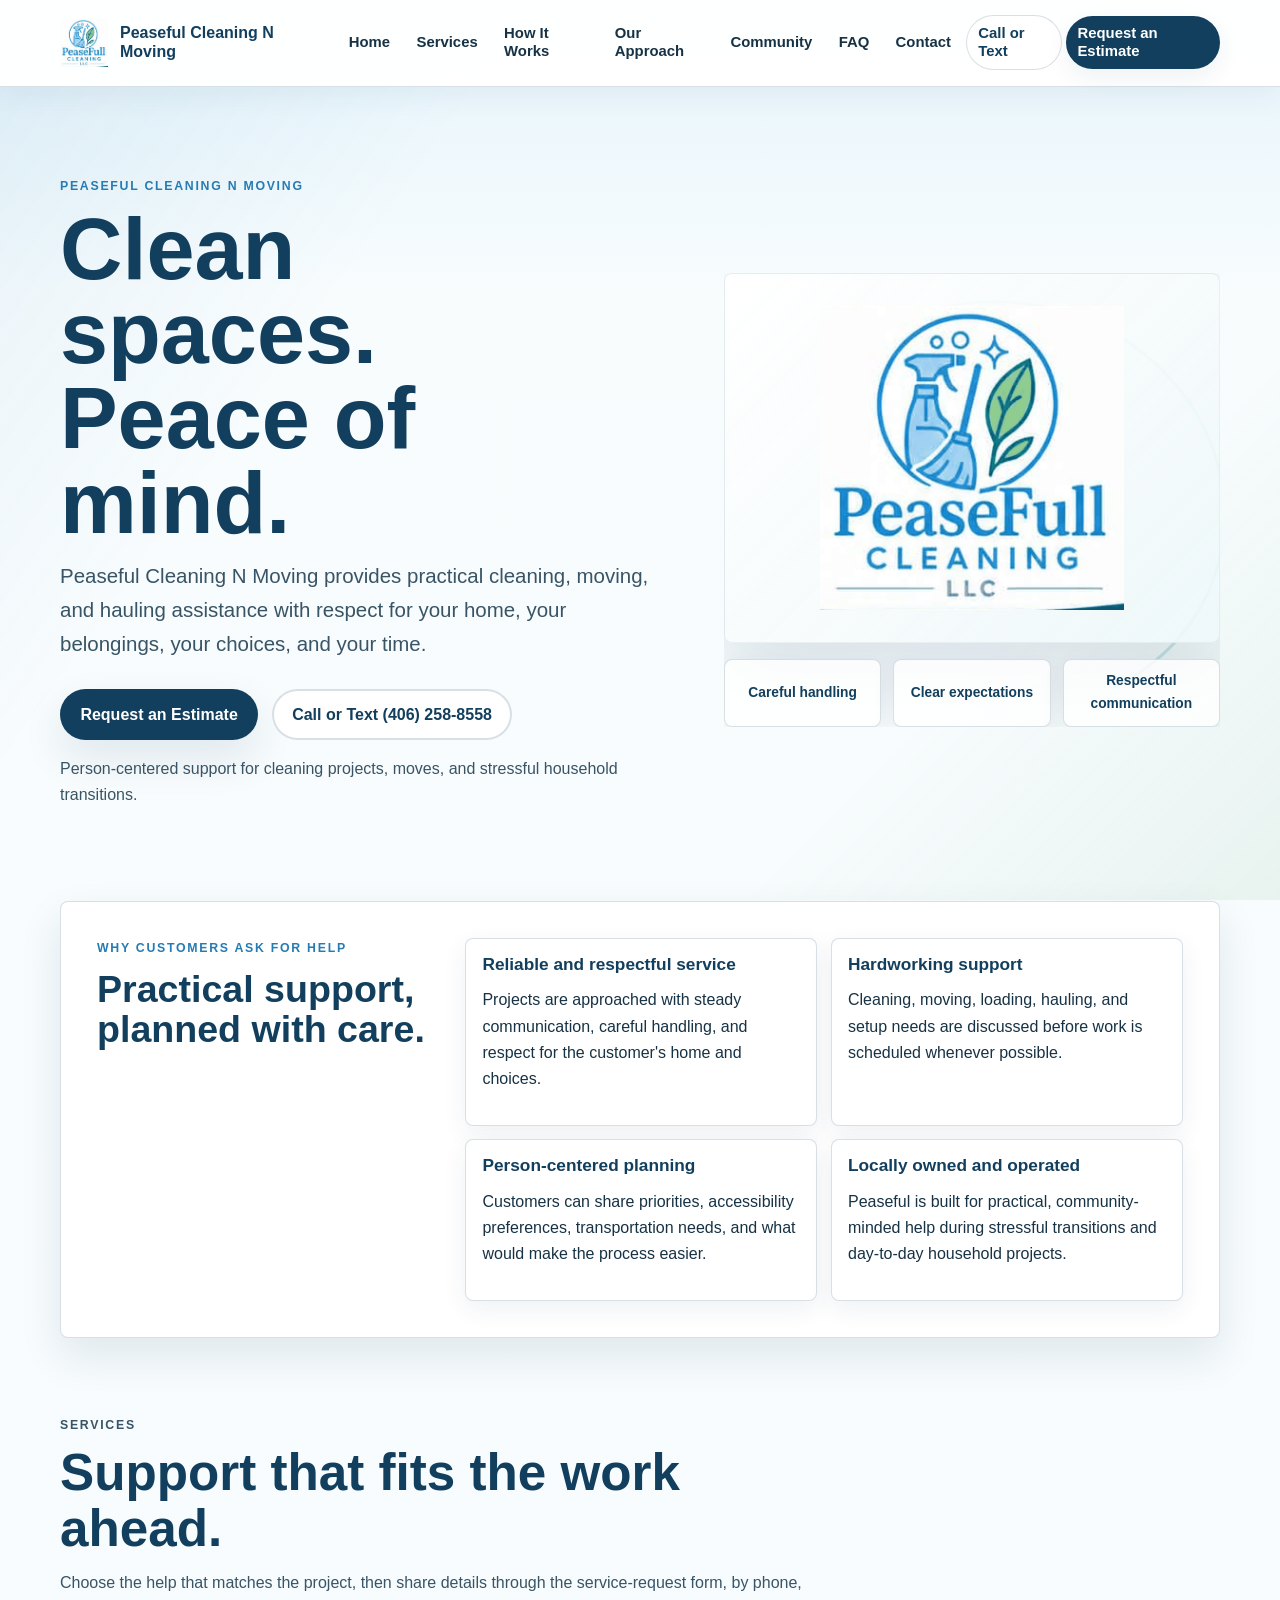
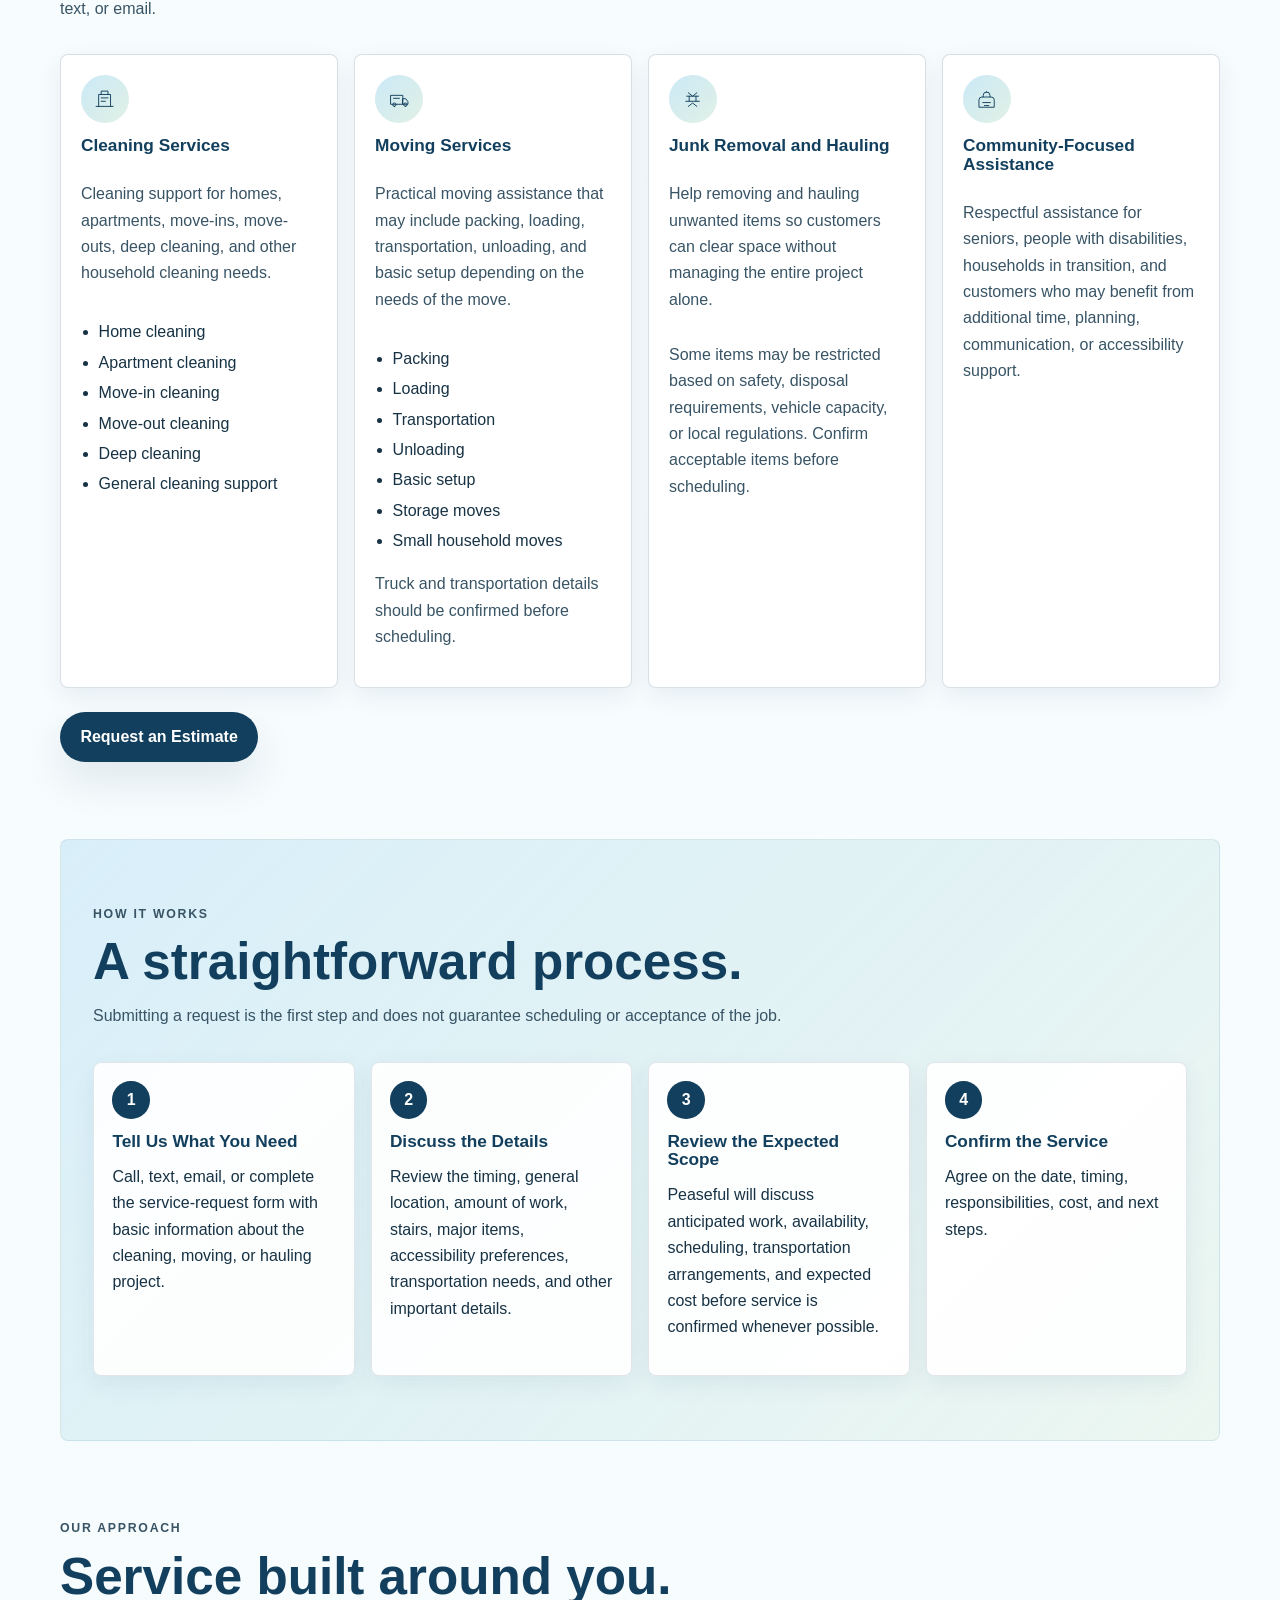
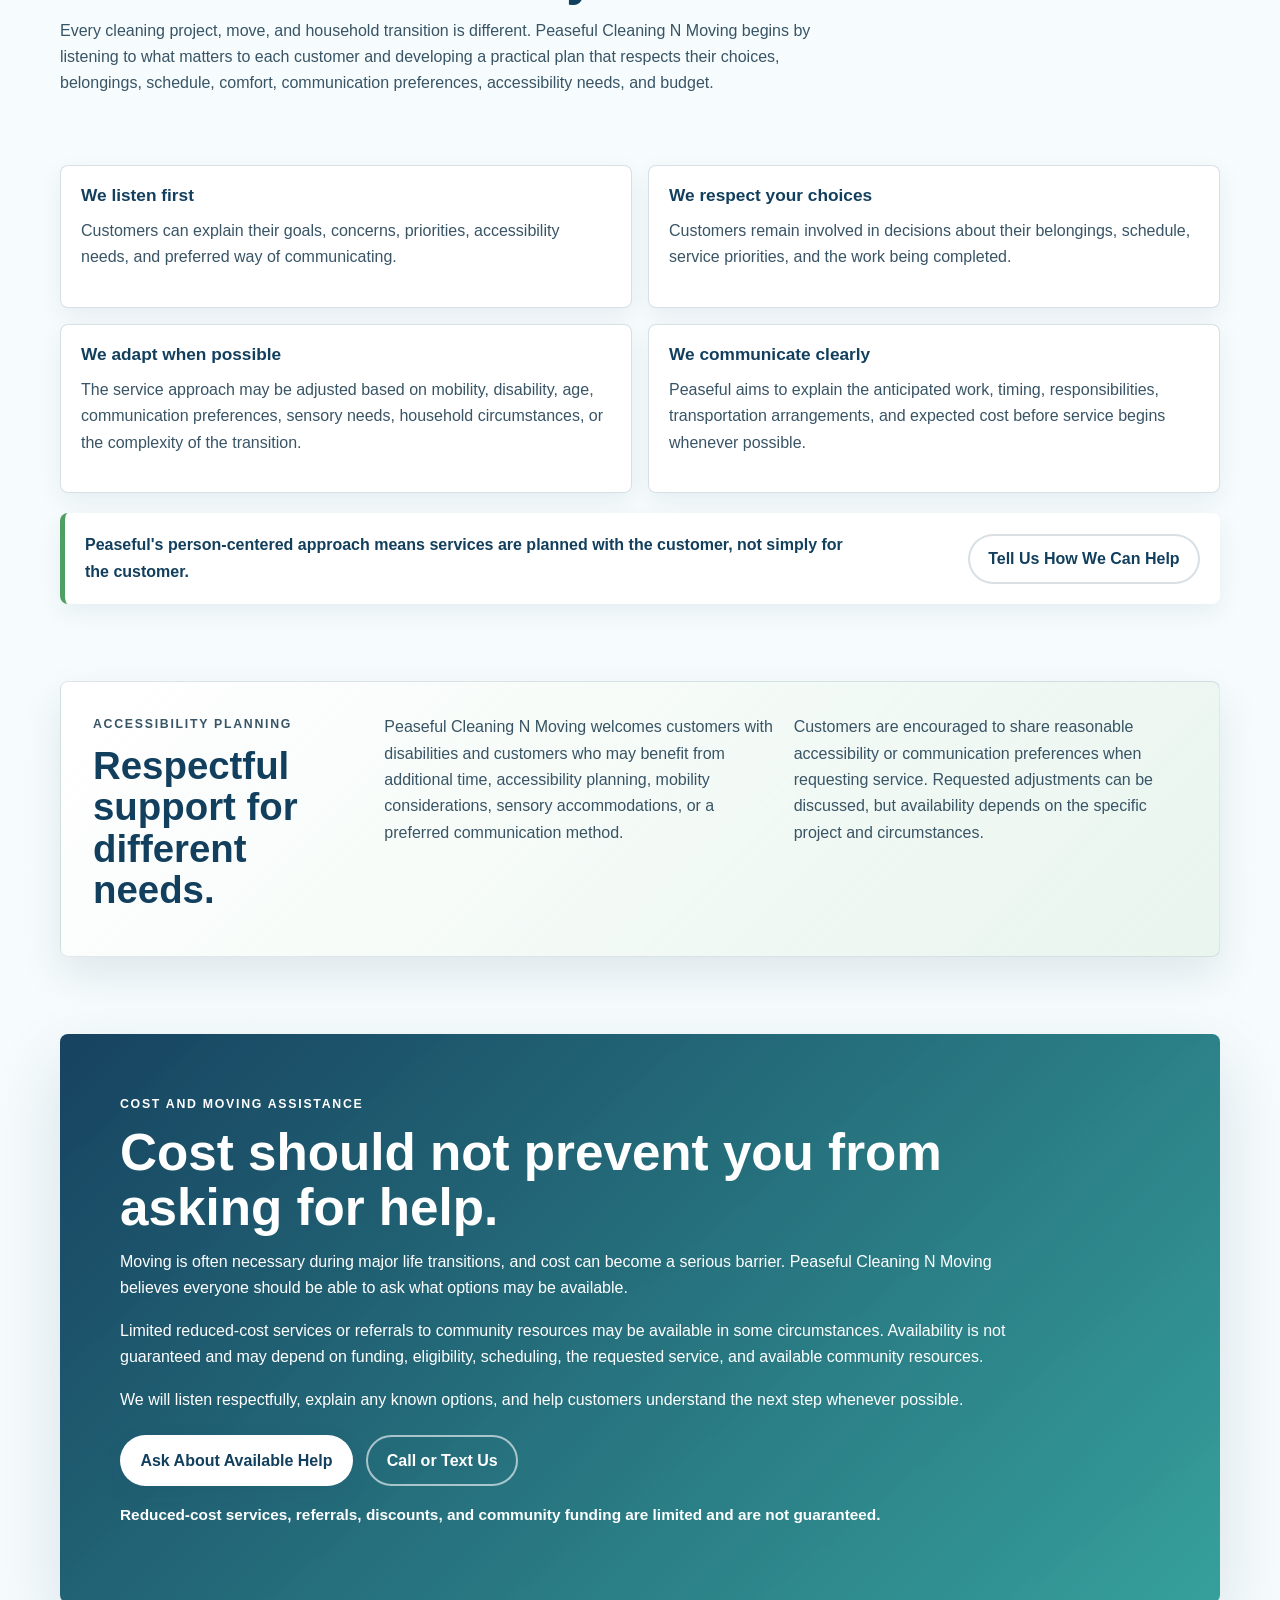
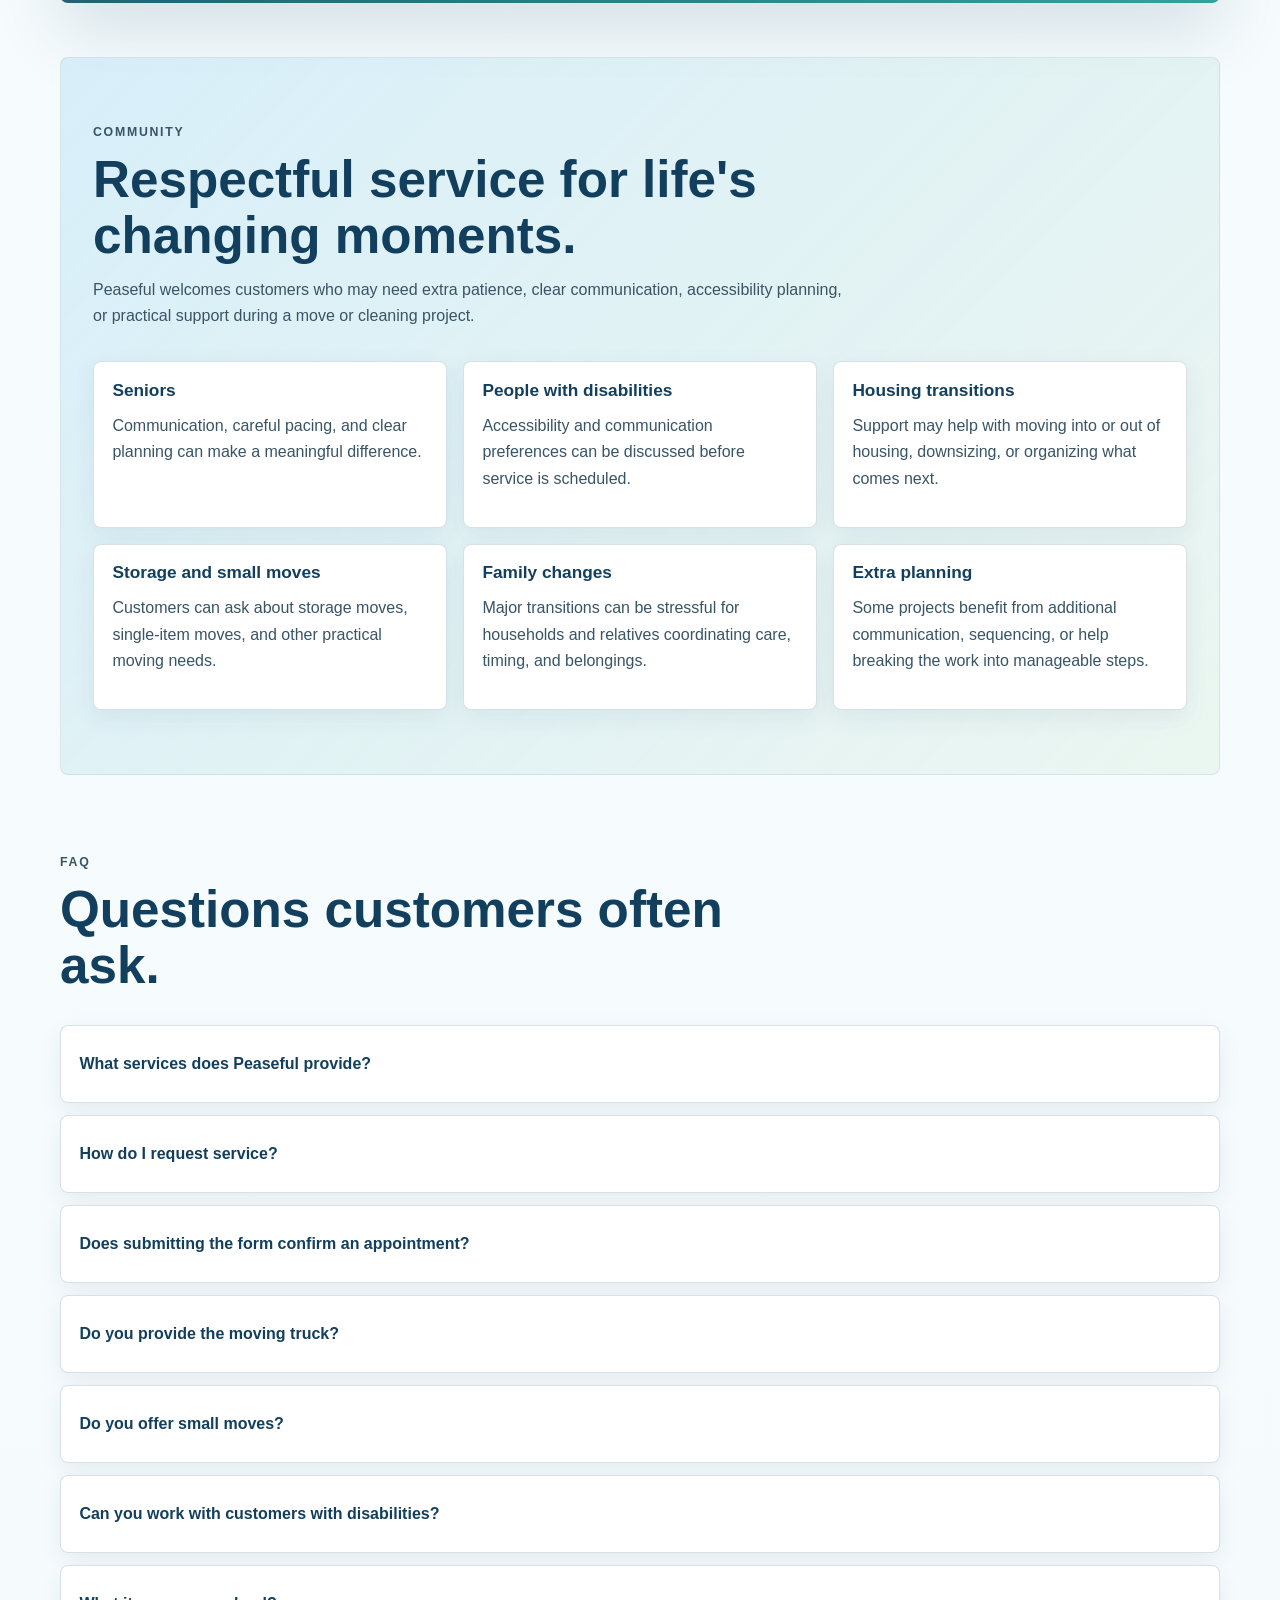
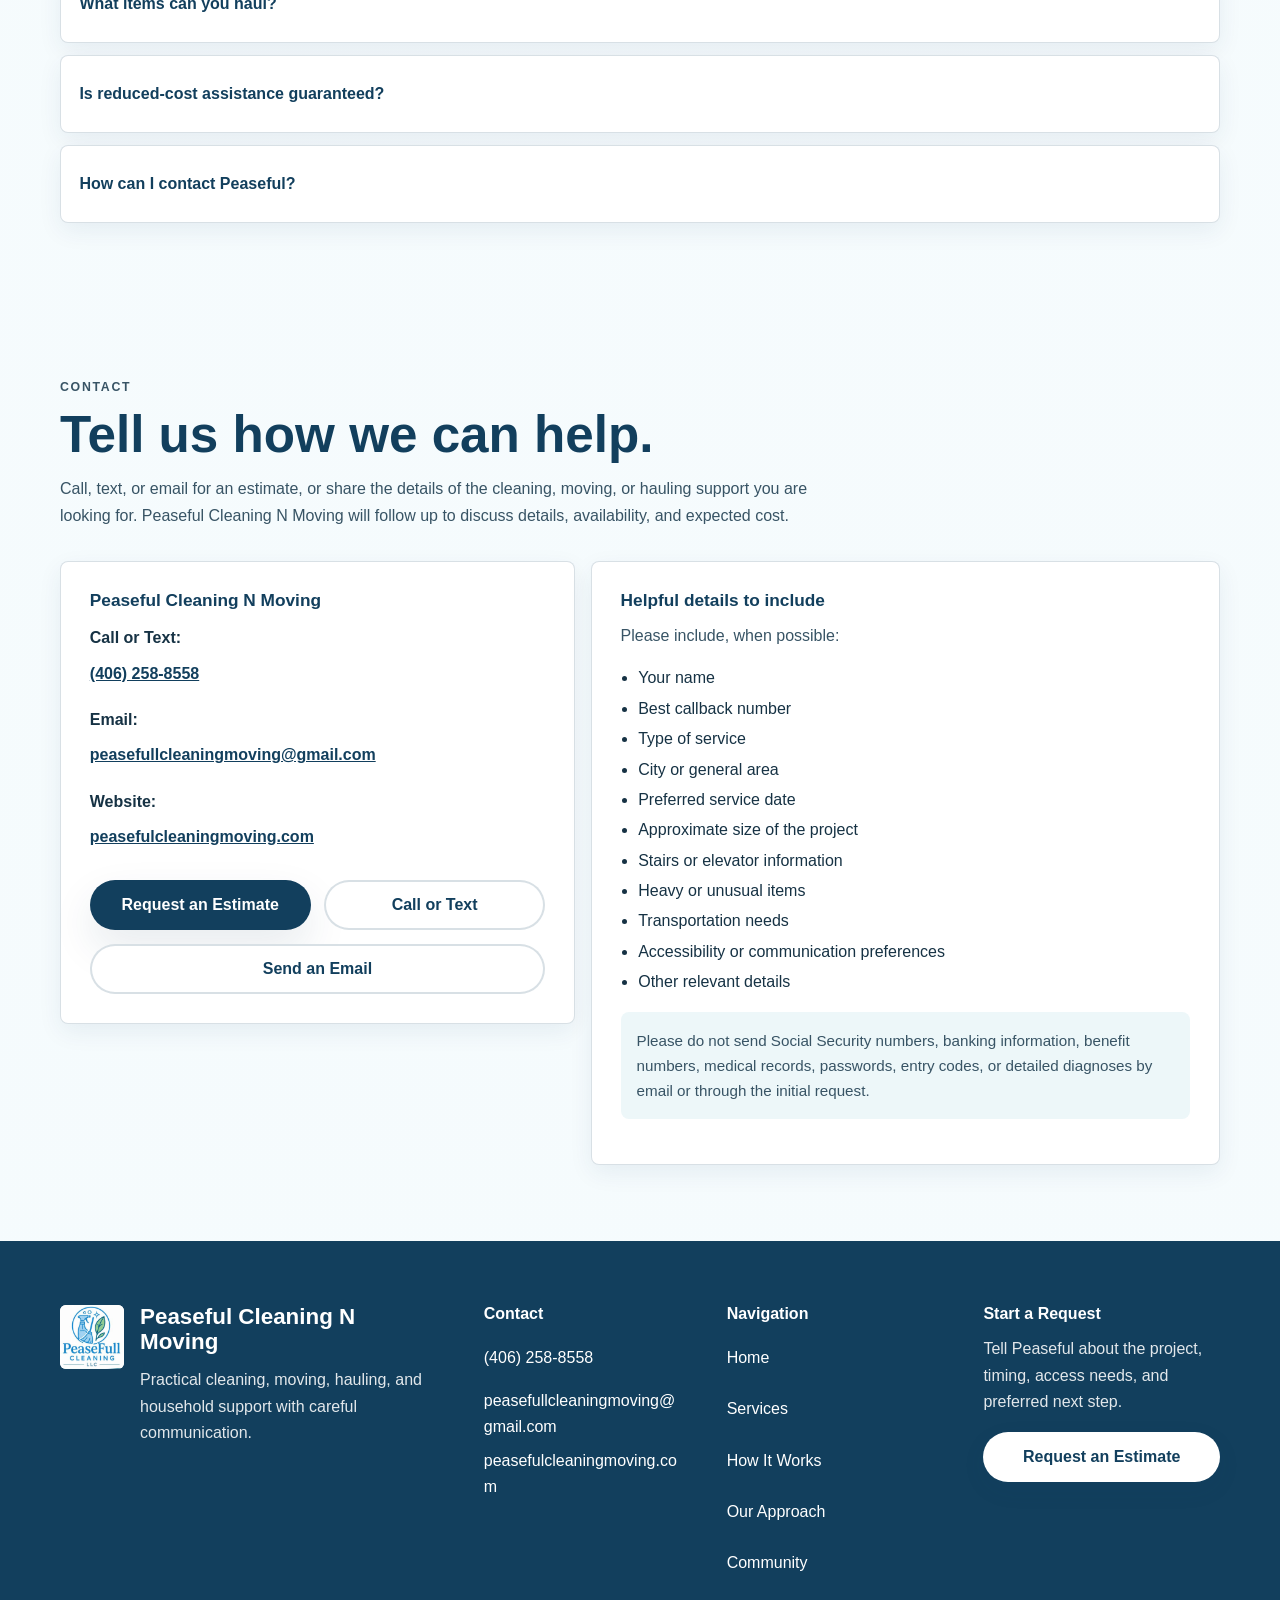
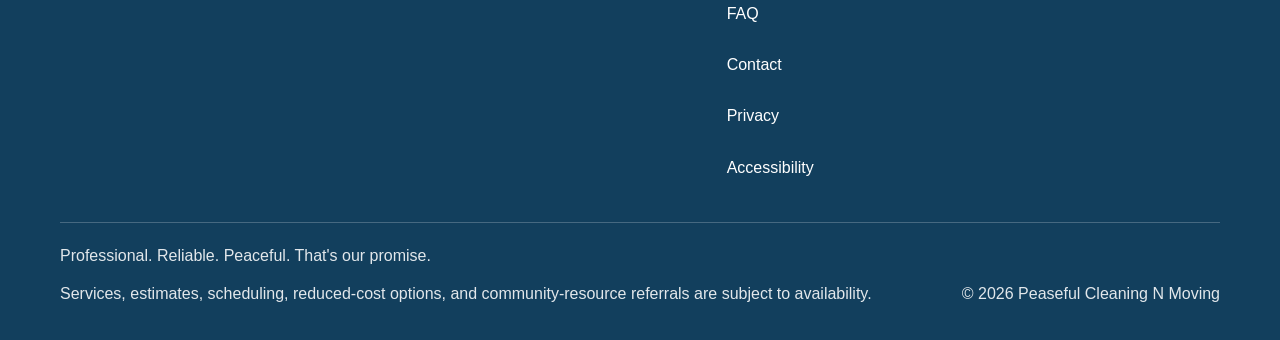
==== commit 68f32ce0: "Add files via upload" ====
--- a/peaseful-cleaning-moving-site/index.html
+++ b/peaseful-cleaning-moving-site/index.html
@@ -15,16 +15,16 @@
       content="Practical cleaning, moving, packing, loading, hauling, and person-centered support for household transitions."
     />
     <meta property="og:type" content="website" />
-    <meta property="og:url" content="https://peacefulcleaningmoving.com/" />
-    <meta property="og:image" content="https://peacefulcleaningmoving.com/assets/images/peasefull-logo-primary.png" />
+    <meta property="og:url" content="https://peasefulcleaningmoving.com/" />
+    <meta property="og:image" content="https://peasefulcleaningmoving.com/assets/images/peasefull-logo-primary.png" />
     <meta name="twitter:card" content="summary_large_image" />
     <meta name="twitter:title" content="Peaseful Cleaning N Moving | Cleaning, Moving and Hauling Assistance" />
     <meta
       name="twitter:description"
       content="Peaseful Cleaning N Moving provides person-centered cleaning, moving, hauling, and practical household support."
     />
-    <meta name="twitter:image" content="https://peacefulcleaningmoving.com/assets/images/peasefull-logo-primary.png" />
-    <link rel="canonical" href="https://peacefulcleaningmoving.com/" />
+    <meta name="twitter:image" content="https://peasefulcleaningmoving.com/assets/images/peasefull-logo-primary.png" />
+    <link rel="canonical" href="https://peasefulcleaningmoving.com/" />
     <link rel="icon" href="assets/images/favicon.svg" type="image/svg+xml" />
     <link rel="apple-touch-icon" href="assets/images/peasefull-icon.png" />
     <link rel="stylesheet" href="assets/css/styles.css" />
@@ -34,11 +34,10 @@
         "@context": "https://schema.org",
         "@type": "LocalBusiness",
         "name": "Peaseful Cleaning N Moving",
-        "legalName": "PeaseFull Cleaning LLC",
         "telephone": "+1-406-258-8558",
-        "email": "connect@peacefulcleaningmoving.com",
-        "url": "https://peacefulcleaningmoving.com/",
-        "image": "https://peacefulcleaningmoving.com/assets/images/peasefull-logo-primary.png",
+        "email": "peasefullcleaningmoving@gmail.com",
+        "url": "https://peasefulcleaningmoving.com/",
+        "image": "https://peasefulcleaningmoving.com/assets/images/peasefull-logo-primary.png",
         "description": "Cleaning, moving, packing, loading, hauling, and person-centered practical assistance.",
         "serviceType": [
           "Cleaning services",
@@ -51,7 +50,7 @@
         "contactPoint": {
           "@type": "ContactPoint",
           "telephone": "+1-406-258-8558",
-          "email": "connect@peacefulcleaningmoving.com",
+          "email": "peasefullcleaningmoving@gmail.com",
           "contactType": "customer service",
           "url": "https://docs.google.com/forms/d/e/1FAIpQLSd6QsJS59XAuS-vF_X2EAfSVpB3HetuZB6QCgkYr1fngPyiOQ/viewform"
         }
@@ -117,7 +116,7 @@
 
         <div class="hero-media" aria-label="Brand visual">
           <div class="hero-logo-frame">
-            <img class="hero-logo" src="assets/images/peasefull-logo-primary.png" width="640" height="640" alt="PeaseFull Cleaning LLC logo" />
+            <img class="hero-logo" src="assets/images/peasefull-logo-primary.png" width="640" height="640" alt="Peaseful Cleaning N Moving logo" />
           </div>
           <div class="hero-proof" aria-label="Service priorities">
             <span>Careful handling</span>
@@ -368,7 +367,7 @@
           </details>
           <details>
             <summary>How do I request service?</summary>
-            <p>Customers may complete the <a href="https://docs.google.com/forms/d/e/1FAIpQLSd6QsJS59XAuS-vF_X2EAfSVpB3HetuZB6QCgkYr1fngPyiOQ/viewform" target="_blank" rel="noopener noreferrer" aria-label="Google service request form, opens in a new tab">service-request form</a>, call or text <a href="tel:+14062588558">(406) 258-8558</a>, or email <a href="mailto:connect@peacefulcleaningmoving.com">connect@peacefulcleaningmoving.com</a>.</p>
+            <p>Customers may complete the <a href="https://docs.google.com/forms/d/e/1FAIpQLSd6QsJS59XAuS-vF_X2EAfSVpB3HetuZB6QCgkYr1fngPyiOQ/viewform" target="_blank" rel="noopener noreferrer" aria-label="Google service request form, opens in a new tab">service-request form</a>, call or text <a href="tel:+14062588558">(406) 258-8558</a>, or email <a href="mailto:peasefullcleaningmoving@gmail.com">peasefullcleaningmoving@gmail.com</a>.</p>
           </details>
           <details>
             <summary>Does submitting the form confirm an appointment?</summary>
@@ -396,7 +395,7 @@
           </details>
           <details>
             <summary>How can I contact Peaseful?</summary>
-            <p>Call or text <a href="tel:+14062588558">(406) 258-8558</a>, email <a href="mailto:connect@peacefulcleaningmoving.com">connect@peacefulcleaningmoving.com</a>, visit <a href="https://peacefulcleaningmoving.com/">peacefulcleaningmoving.com</a>, or complete the <a href="https://docs.google.com/forms/d/e/1FAIpQLSd6QsJS59XAuS-vF_X2EAfSVpB3HetuZB6QCgkYr1fngPyiOQ/viewform" target="_blank" rel="noopener noreferrer" aria-label="Google service request form, opens in a new tab">service-request form</a>.</p>
+            <p>Call or text <a href="tel:+14062588558">(406) 258-8558</a>, email <a href="mailto:peasefullcleaningmoving@gmail.com">peasefullcleaningmoving@gmail.com</a>, visit <a href="https://peasefulcleaningmoving.com/">peasefulcleaningmoving.com</a>, or complete the <a href="https://docs.google.com/forms/d/e/1FAIpQLSd6QsJS59XAuS-vF_X2EAfSVpB3HetuZB6QCgkYr1fngPyiOQ/viewform" target="_blank" rel="noopener noreferrer" aria-label="Google service request form, opens in a new tab">service-request form</a>.</p>
           </details>
         </div>
       </section>
@@ -405,7 +404,7 @@
         <div class="section-heading">
           <p class="eyebrow">Contact</p>
           <h2>Tell us how we can help.</h2>
-          <p>Share the details of the cleaning, moving, or hauling support you are looking for. Peaseful Cleaning N Moving will follow up to discuss details, availability, and expected cost.</p>
+          <p>Call, text, or email for an estimate, or share the details of the cleaning, moving, or hauling support you are looking for. Peaseful Cleaning N Moving will follow up to discuss details, availability, and expected cost.</p>
         </div>
 
         <div class="contact-layout">
@@ -413,8 +412,8 @@
             <h3>Peaseful Cleaning N Moving</h3>
             <address class="contact-methods">
               <p><span>Call or Text:</span> <a href="tel:+14062588558">(406) 258-8558</a></p>
-              <p><span>Email:</span> <a href="mailto:connect@peacefulcleaningmoving.com">connect@peacefulcleaningmoving.com</a></p>
-              <p><span>Website:</span> <a href="https://peacefulcleaningmoving.com/">peacefulcleaningmoving.com</a></p>
+              <p><span>Email:</span> <a href="mailto:peasefullcleaningmoving@gmail.com">peasefullcleaningmoving@gmail.com</a></p>
+              <p><span>Website:</span> <a href="https://peasefulcleaningmoving.com/">peasefulcleaningmoving.com</a></p>
             </address>
             <div class="contact-actions">
               <a
@@ -425,7 +424,7 @@
                 aria-label="Request an Estimate, opens Google Form in a new tab"
               >Request an Estimate</a>
               <a class="button button-secondary" href="tel:+14062588558">Call or Text</a>
-              <a class="button button-secondary" href="mailto:connect@peacefulcleaningmoving.com?subject=Service%20Inquiry%20for%20Peaseful%20Cleaning%20N%20Moving">Send an Email</a>
+              <a class="button button-secondary" href="mailto:peasefullcleaningmoving@gmail.com?subject=Service%20Inquiry%20for%20Peaseful%20Cleaning%20N%20Moving">Send an Email</a>
             </div>
           </div>
 
@@ -458,7 +457,6 @@
           <div>
             <h2>Peaseful Cleaning N Moving</h2>
             <p>Practical cleaning, moving, hauling, and household support with careful communication.</p>
-            <p class="legal-note">Peaseful Cleaning N Moving is operated by PeaseFull Cleaning LLC.</p>
           </div>
         </div>
 
@@ -466,8 +464,8 @@
           <h3>Contact</h3>
           <ul>
             <li><a href="tel:+14062588558">(406) 258-8558</a></li>
-            <li><a href="mailto:connect@peacefulcleaningmoving.com">connect@peacefulcleaningmoving.com</a></li>
-            <li><a href="https://peacefulcleaningmoving.com/">peacefulcleaningmoving.com</a></li>
+            <li><a href="mailto:peasefullcleaningmoving@gmail.com">peasefullcleaningmoving@gmail.com</a></li>
+            <li><a href="https://peasefulcleaningmoving.com/">peasefulcleaningmoving.com</a></li>
           </ul>
         </div>
 
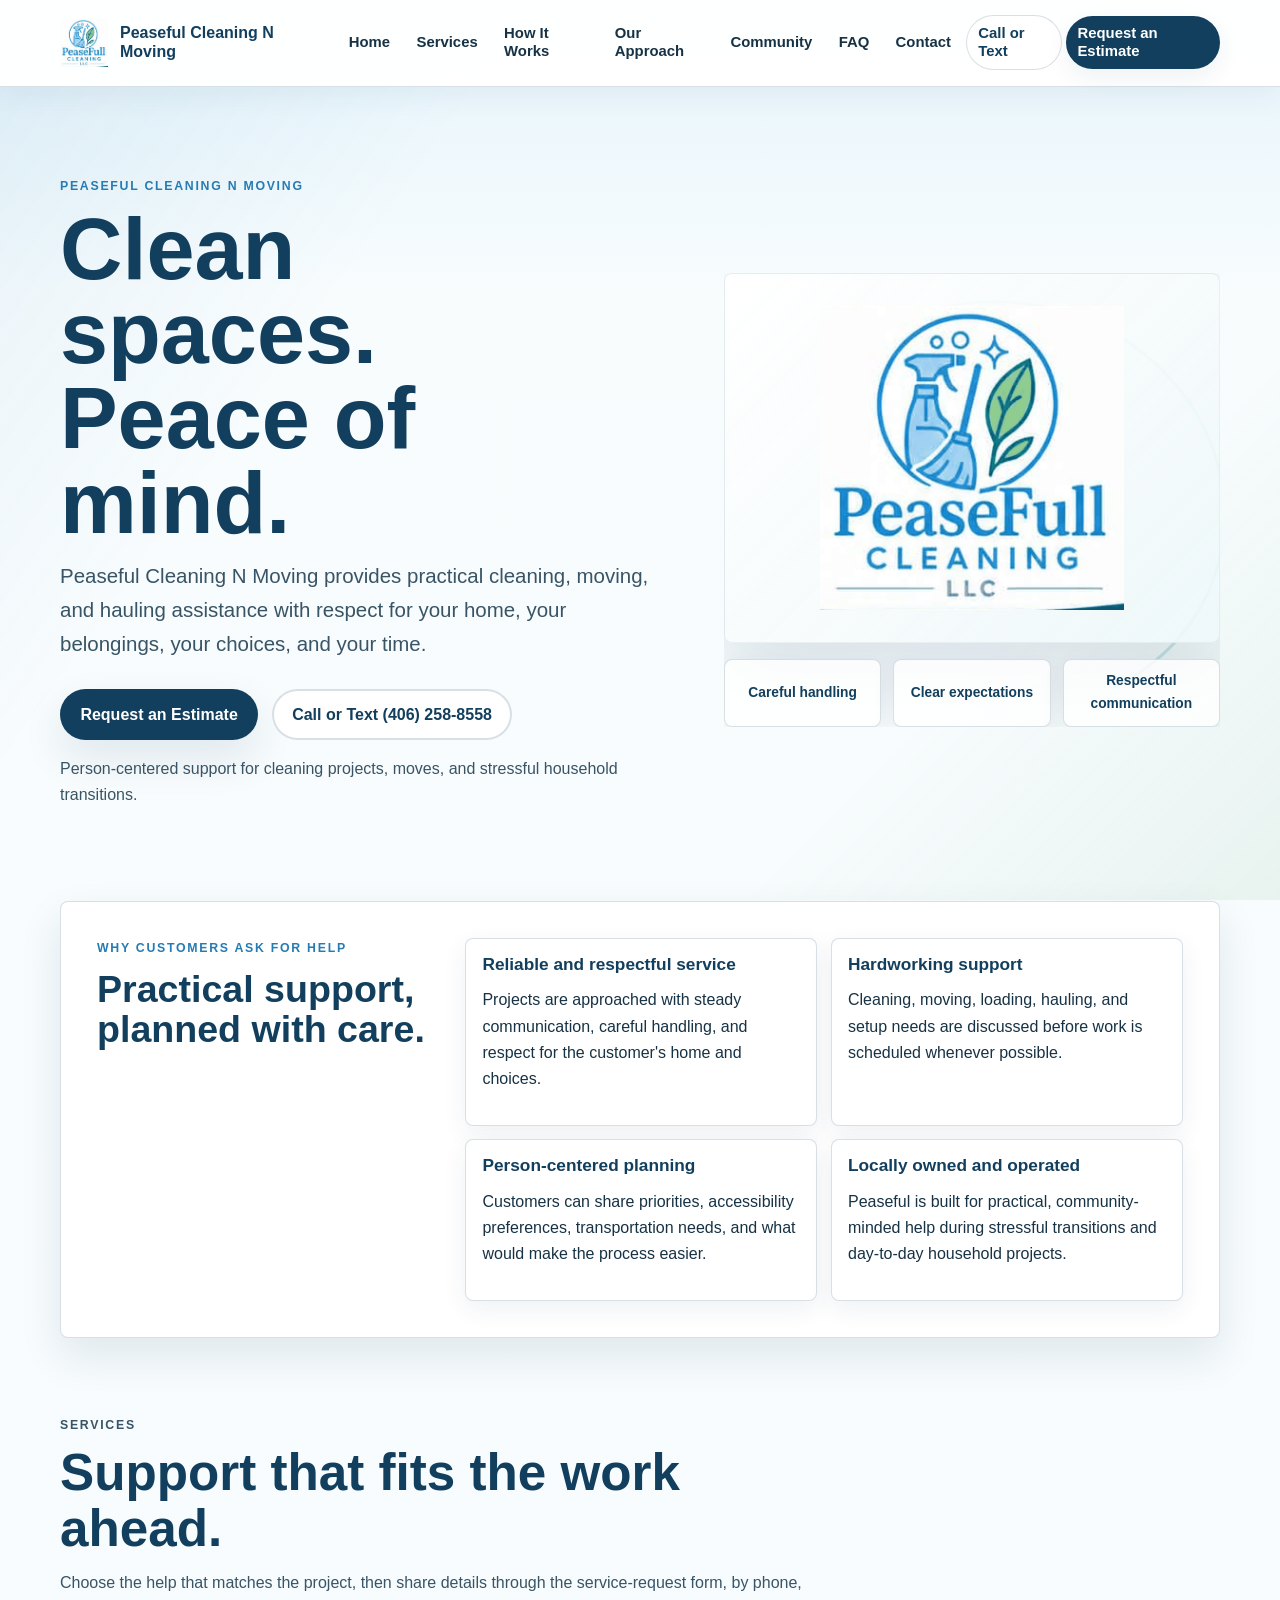
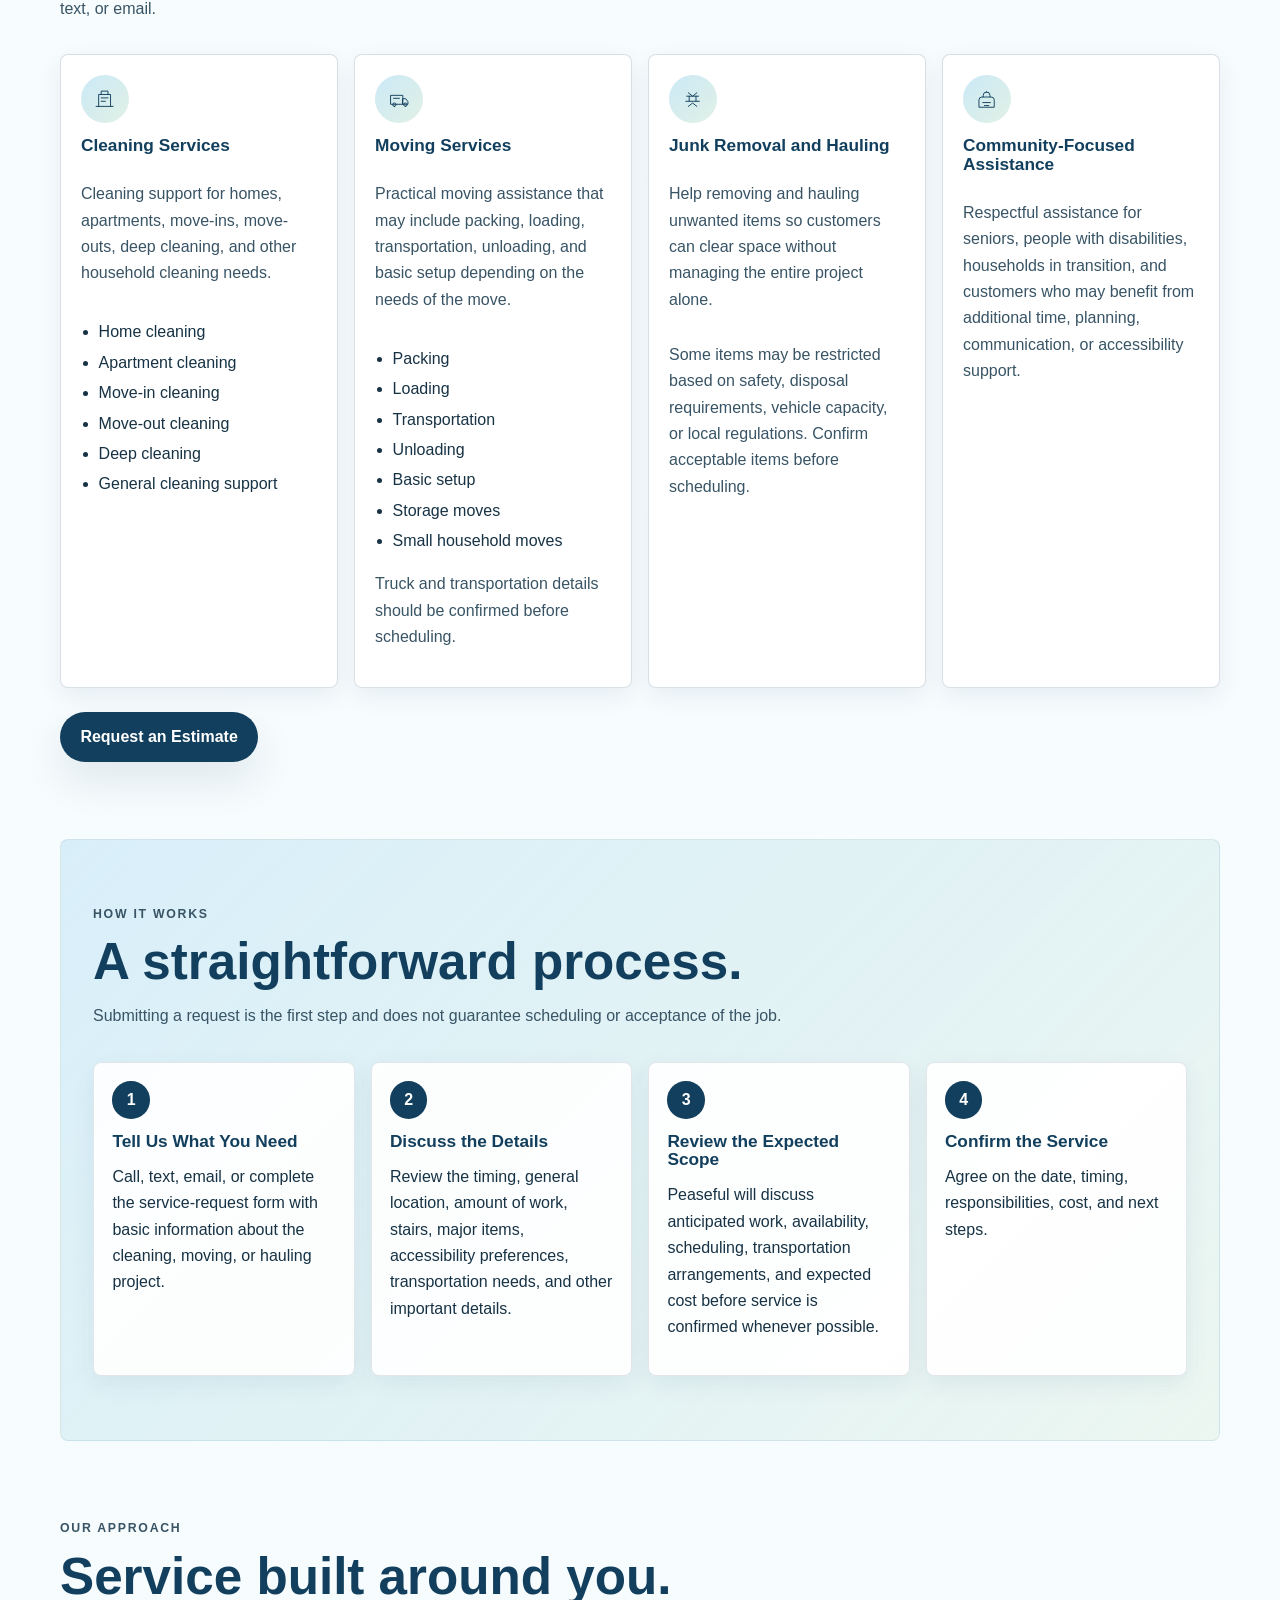
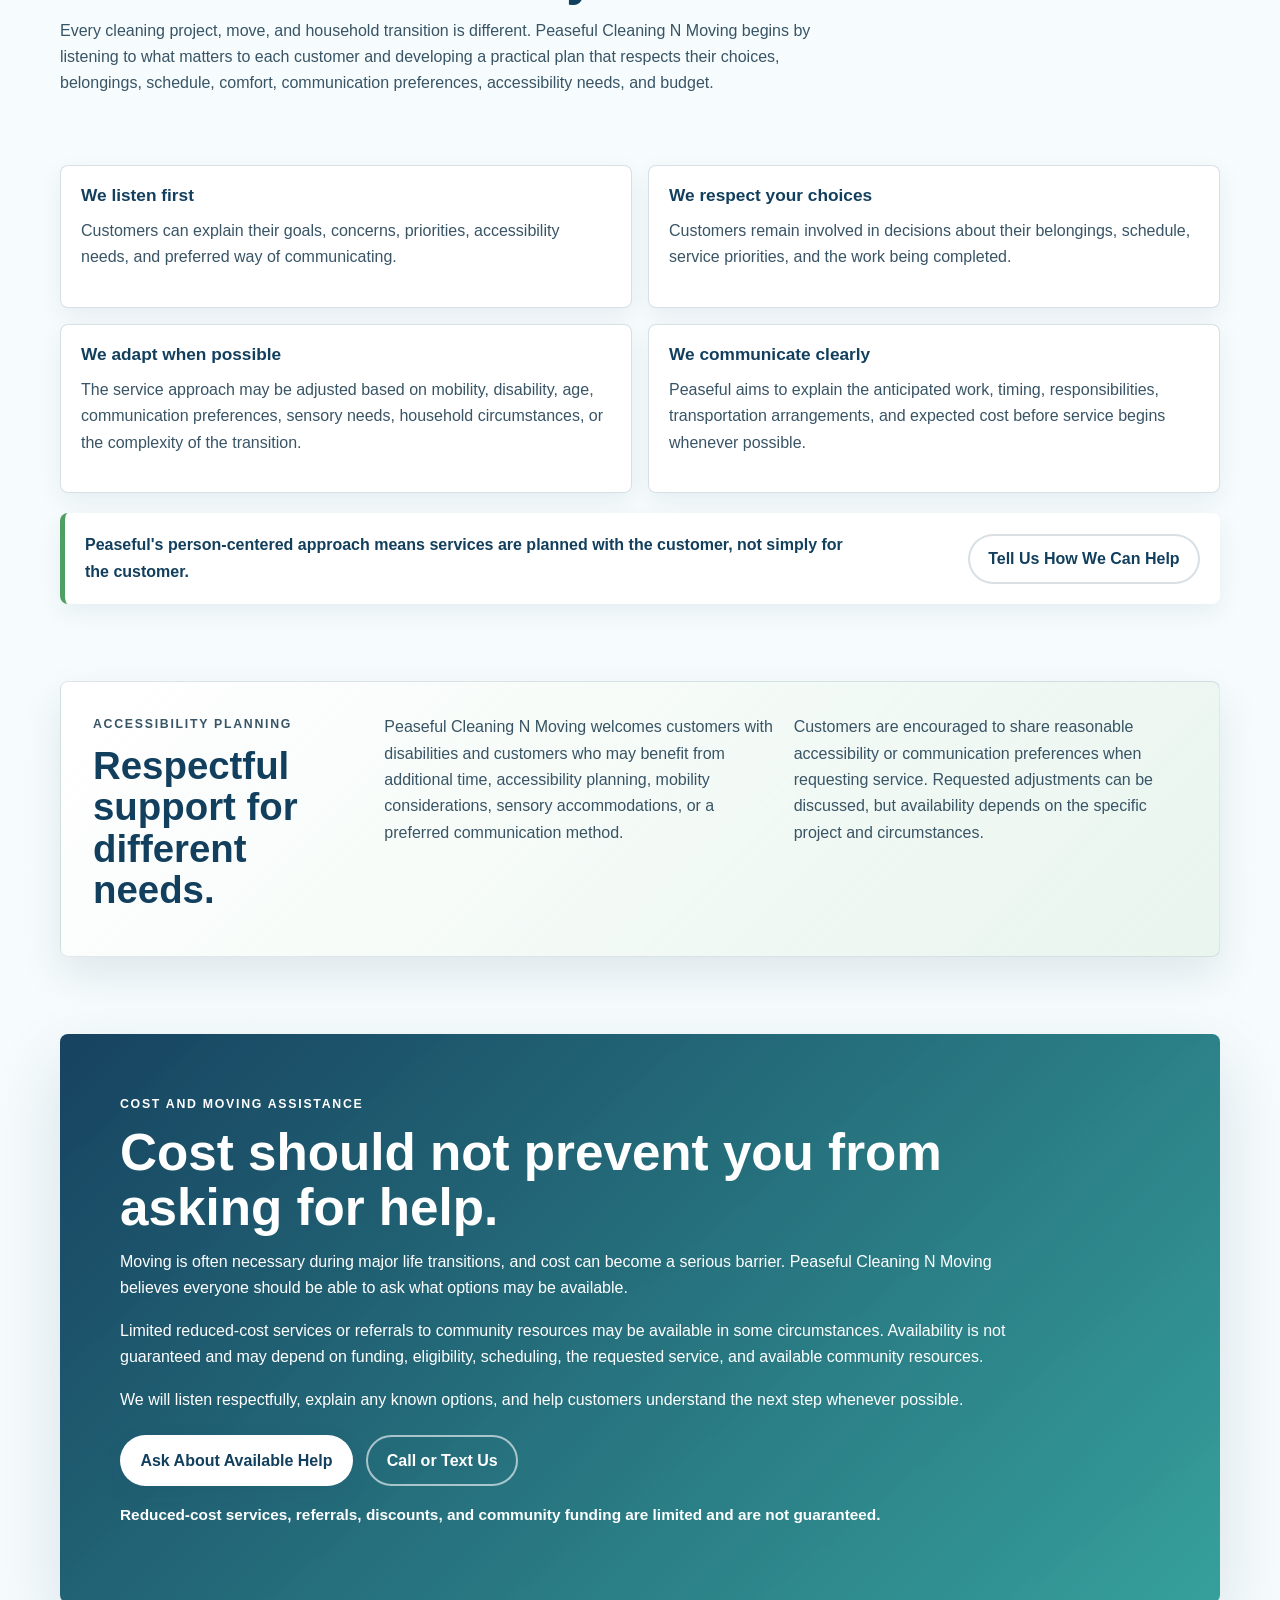
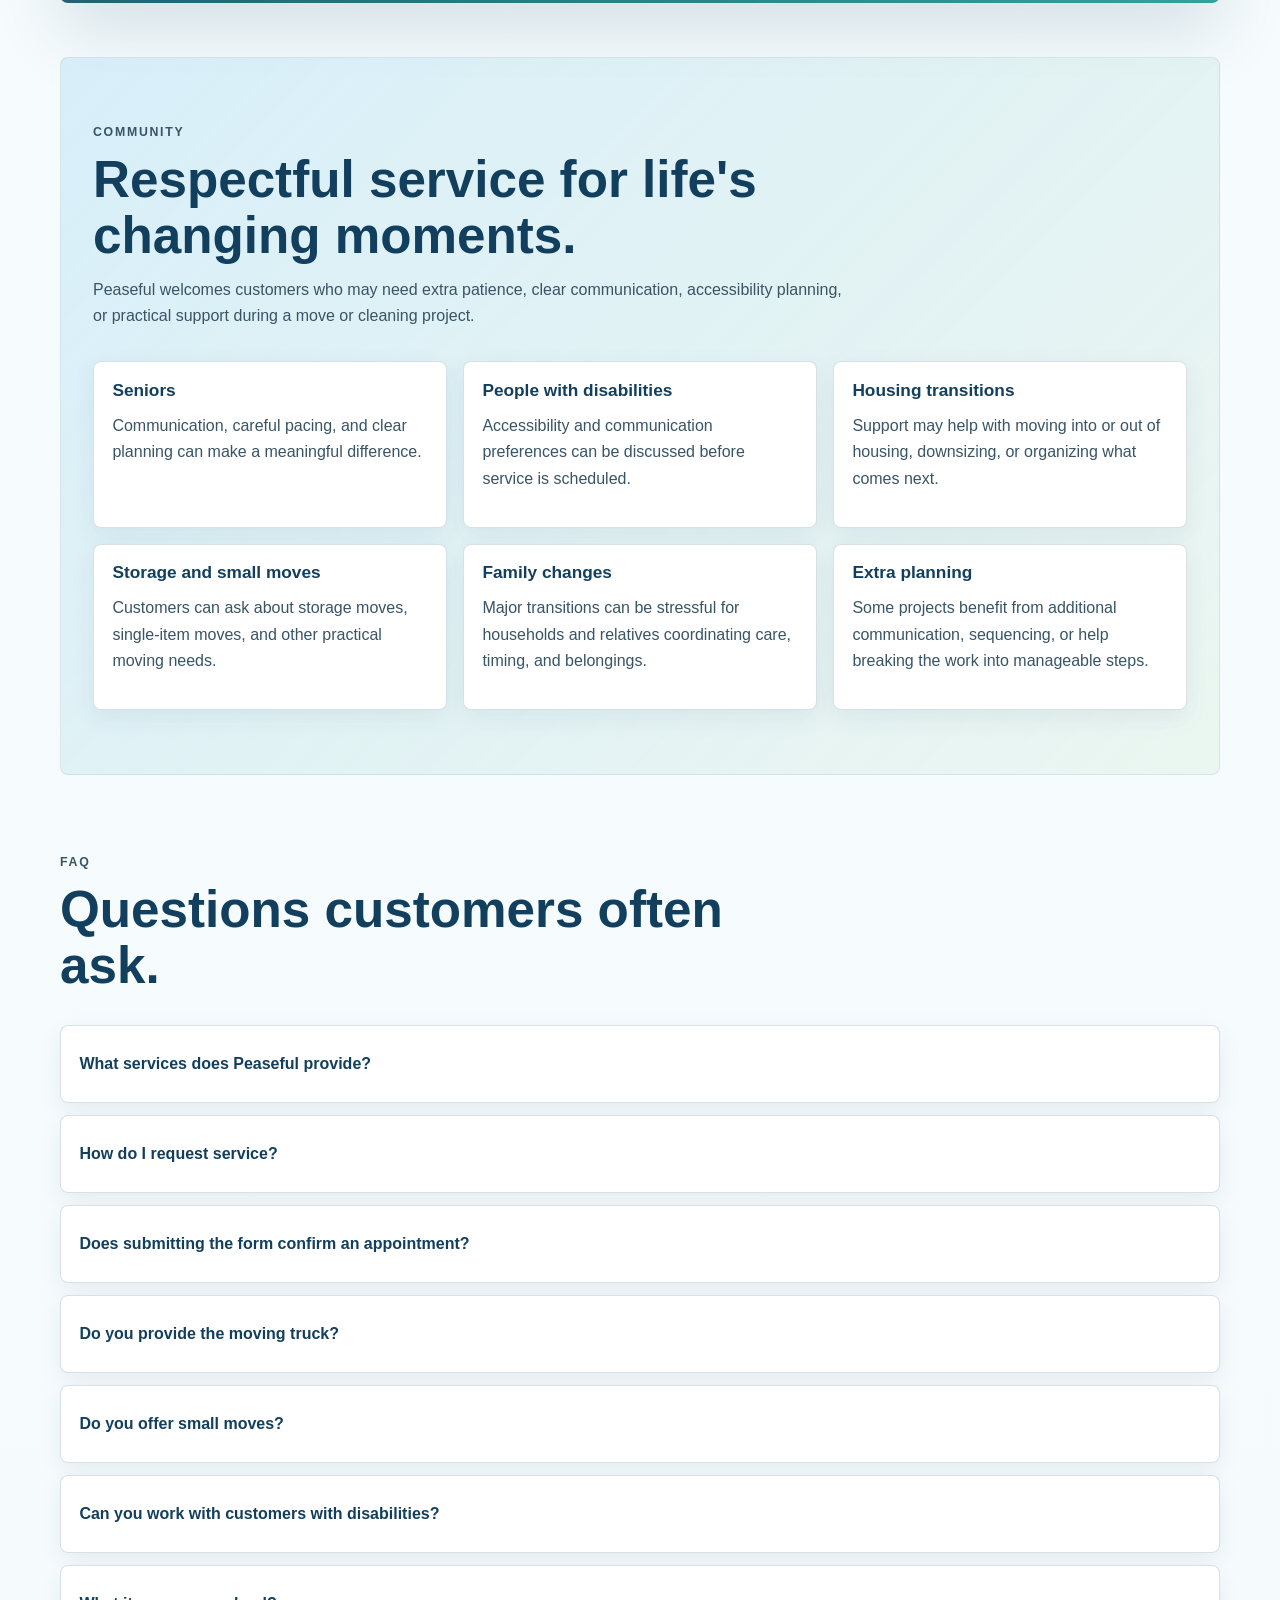
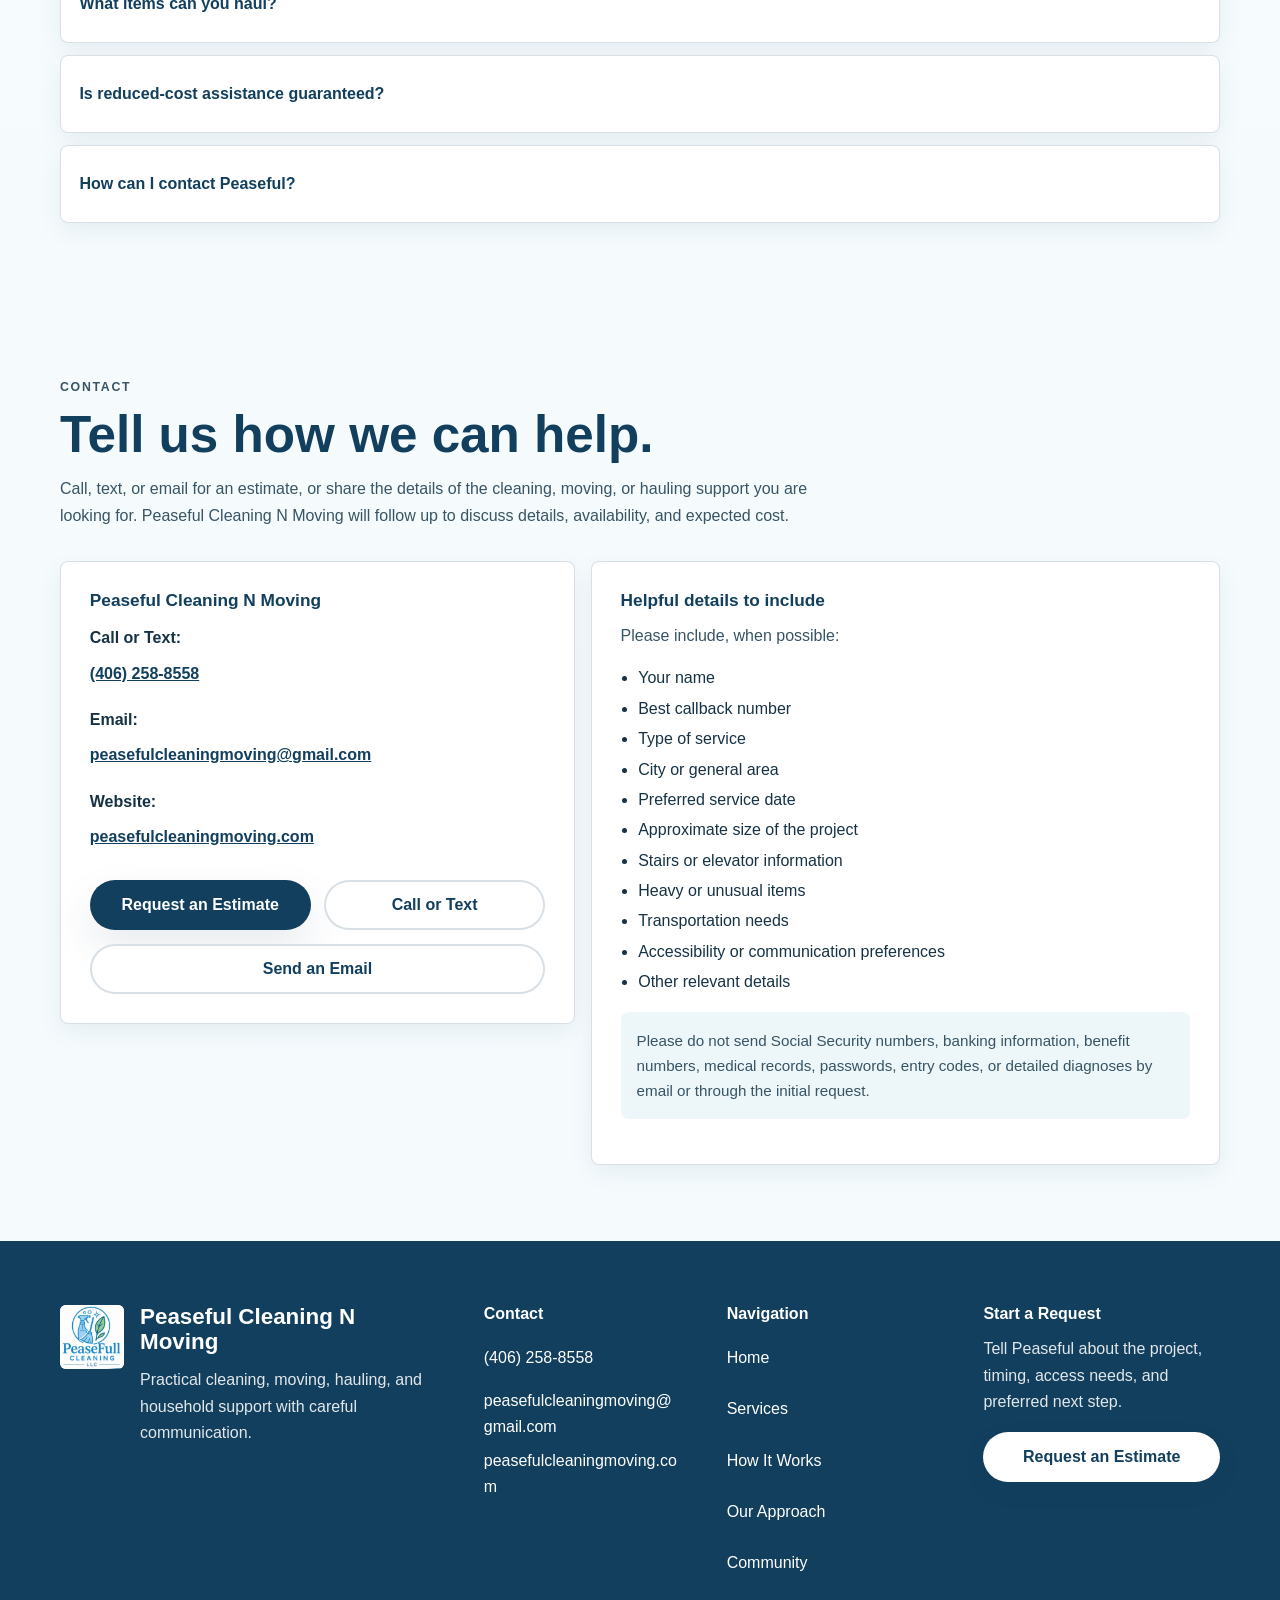
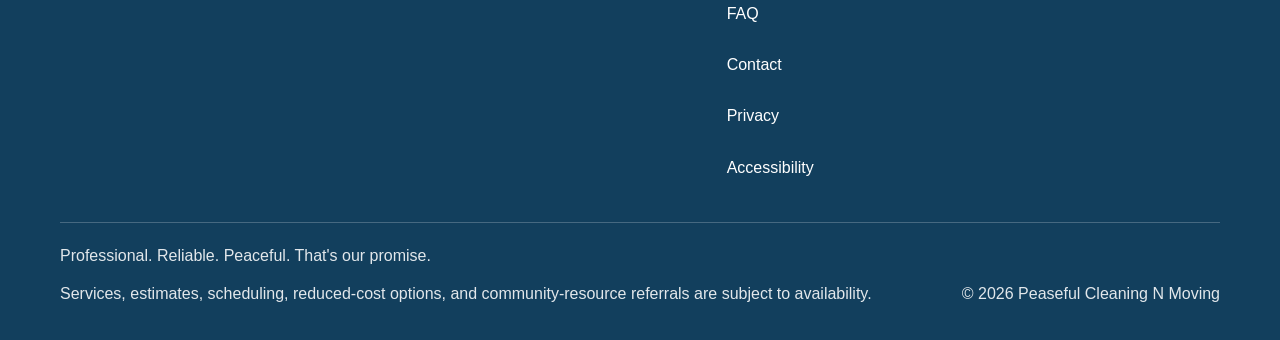
==== commit cbef29bc: "Add files via upload" ====
--- a/peaseful-cleaning-moving-site/index.html
+++ b/peaseful-cleaning-moving-site/index.html
@@ -16,17 +16,17 @@
     />
     <meta property="og:type" content="website" />
     <meta property="og:url" content="https://peasefulcleaningmoving.com/" />
-    <meta property="og:image" content="https://peasefulcleaningmoving.com/assets/images/peasefull-logo-primary.png" />
+    <meta property="og:image" content="https://peasefulcleaningmoving.com/assets/images/peaseful-logo-primary.png" />
     <meta name="twitter:card" content="summary_large_image" />
     <meta name="twitter:title" content="Peaseful Cleaning N Moving | Cleaning, Moving and Hauling Assistance" />
     <meta
       name="twitter:description"
       content="Peaseful Cleaning N Moving provides person-centered cleaning, moving, hauling, and practical household support."
     />
-    <meta name="twitter:image" content="https://peasefulcleaningmoving.com/assets/images/peasefull-logo-primary.png" />
+    <meta name="twitter:image" content="https://peasefulcleaningmoving.com/assets/images/peaseful-logo-primary.png" />
     <link rel="canonical" href="https://peasefulcleaningmoving.com/" />
     <link rel="icon" href="assets/images/favicon.svg" type="image/svg+xml" />
-    <link rel="apple-touch-icon" href="assets/images/peasefull-icon.png" />
+    <link rel="apple-touch-icon" href="assets/images/peaseful-icon.png" />
     <link rel="stylesheet" href="assets/css/styles.css" />
     <script src="assets/js/site-config.js"></script>
     <script type="application/ld+json">
@@ -35,9 +35,9 @@
         "@type": "LocalBusiness",
         "name": "Peaseful Cleaning N Moving",
         "telephone": "+1-406-258-8558",
-        "email": "peasefullcleaningmoving@gmail.com",
+        "email": "peasefulcleaningmoving@gmail.com",
         "url": "https://peasefulcleaningmoving.com/",
-        "image": "https://peasefulcleaningmoving.com/assets/images/peasefull-logo-primary.png",
+        "image": "https://peasefulcleaningmoving.com/assets/images/peaseful-logo-primary.png",
         "description": "Cleaning, moving, packing, loading, hauling, and person-centered practical assistance.",
         "serviceType": [
           "Cleaning services",
@@ -50,7 +50,7 @@
         "contactPoint": {
           "@type": "ContactPoint",
           "telephone": "+1-406-258-8558",
-          "email": "peasefullcleaningmoving@gmail.com",
+          "email": "peasefulcleaningmoving@gmail.com",
           "contactType": "customer service",
           "url": "https://docs.google.com/forms/d/e/1FAIpQLSd6QsJS59XAuS-vF_X2EAfSVpB3HetuZB6QCgkYr1fngPyiOQ/viewform"
         }
@@ -63,7 +63,7 @@
     <header class="site-header">
       <nav class="site-nav" aria-label="Primary">
         <a class="brand" href="index.html" aria-label="Peaseful Cleaning N Moving home">
-          <img src="assets/images/peasefull-logo-header.png" width="420" height="420" alt="Peaseful Cleaning N Moving logo" />
+          <img src="assets/images/peaseful-logo-header.png" width="420" height="420" alt="Peaseful Cleaning N Moving logo" />
           <span>Peaseful Cleaning N Moving</span>
         </a>
 
@@ -116,7 +116,7 @@
 
         <div class="hero-media" aria-label="Brand visual">
           <div class="hero-logo-frame">
-            <img class="hero-logo" src="assets/images/peasefull-logo-primary.png" width="640" height="640" alt="Peaseful Cleaning N Moving logo" />
+            <img class="hero-logo" src="assets/images/peaseful-logo-primary.png" width="640" height="640" alt="Peaseful Cleaning N Moving logo" />
           </div>
           <div class="hero-proof" aria-label="Service priorities">
             <span>Careful handling</span>
@@ -367,7 +367,7 @@
           </details>
           <details>
             <summary>How do I request service?</summary>
-            <p>Customers may complete the <a href="https://docs.google.com/forms/d/e/1FAIpQLSd6QsJS59XAuS-vF_X2EAfSVpB3HetuZB6QCgkYr1fngPyiOQ/viewform" target="_blank" rel="noopener noreferrer" aria-label="Google service request form, opens in a new tab">service-request form</a>, call or text <a href="tel:+14062588558">(406) 258-8558</a>, or email <a href="mailto:peasefullcleaningmoving@gmail.com">peasefullcleaningmoving@gmail.com</a>.</p>
+            <p>Customers may complete the <a href="https://docs.google.com/forms/d/e/1FAIpQLSd6QsJS59XAuS-vF_X2EAfSVpB3HetuZB6QCgkYr1fngPyiOQ/viewform" target="_blank" rel="noopener noreferrer" aria-label="Google service request form, opens in a new tab">service-request form</a>, call or text <a href="tel:+14062588558">(406) 258-8558</a>, or email <a href="mailto:peasefulcleaningmoving@gmail.com">peasefulcleaningmoving@gmail.com</a>.</p>
           </details>
           <details>
             <summary>Does submitting the form confirm an appointment?</summary>
@@ -395,7 +395,7 @@
           </details>
           <details>
             <summary>How can I contact Peaseful?</summary>
-            <p>Call or text <a href="tel:+14062588558">(406) 258-8558</a>, email <a href="mailto:peasefullcleaningmoving@gmail.com">peasefullcleaningmoving@gmail.com</a>, visit <a href="https://peasefulcleaningmoving.com/">peasefulcleaningmoving.com</a>, or complete the <a href="https://docs.google.com/forms/d/e/1FAIpQLSd6QsJS59XAuS-vF_X2EAfSVpB3HetuZB6QCgkYr1fngPyiOQ/viewform" target="_blank" rel="noopener noreferrer" aria-label="Google service request form, opens in a new tab">service-request form</a>.</p>
+            <p>Call or text <a href="tel:+14062588558">(406) 258-8558</a>, email <a href="mailto:peasefulcleaningmoving@gmail.com">peasefulcleaningmoving@gmail.com</a>, visit <a href="https://peasefulcleaningmoving.com/">peasefulcleaningmoving.com</a>, or complete the <a href="https://docs.google.com/forms/d/e/1FAIpQLSd6QsJS59XAuS-vF_X2EAfSVpB3HetuZB6QCgkYr1fngPyiOQ/viewform" target="_blank" rel="noopener noreferrer" aria-label="Google service request form, opens in a new tab">service-request form</a>.</p>
           </details>
         </div>
       </section>
@@ -412,7 +412,7 @@
             <h3>Peaseful Cleaning N Moving</h3>
             <address class="contact-methods">
               <p><span>Call or Text:</span> <a href="tel:+14062588558">(406) 258-8558</a></p>
-              <p><span>Email:</span> <a href="mailto:peasefullcleaningmoving@gmail.com">peasefullcleaningmoving@gmail.com</a></p>
+              <p><span>Email:</span> <a href="mailto:peasefulcleaningmoving@gmail.com">peasefulcleaningmoving@gmail.com</a></p>
               <p><span>Website:</span> <a href="https://peasefulcleaningmoving.com/">peasefulcleaningmoving.com</a></p>
             </address>
             <div class="contact-actions">
@@ -424,7 +424,7 @@
                 aria-label="Request an Estimate, opens Google Form in a new tab"
               >Request an Estimate</a>
               <a class="button button-secondary" href="tel:+14062588558">Call or Text</a>
-              <a class="button button-secondary" href="mailto:peasefullcleaningmoving@gmail.com?subject=Service%20Inquiry%20for%20Peaseful%20Cleaning%20N%20Moving">Send an Email</a>
+              <a class="button button-secondary" href="mailto:peasefulcleaningmoving@gmail.com?subject=Service%20Inquiry%20for%20Peaseful%20Cleaning%20N%20Moving">Send an Email</a>
             </div>
           </div>
 
@@ -453,7 +453,7 @@
     <footer class="site-footer">
       <div class="footer-grid">
         <div class="footer-brand">
-          <img src="assets/images/peasefull-logo-header.png" width="420" height="420" alt="Peaseful Cleaning N Moving logo" />
+          <img src="assets/images/peaseful-logo-header.png" width="420" height="420" alt="Peaseful Cleaning N Moving logo" />
           <div>
             <h2>Peaseful Cleaning N Moving</h2>
             <p>Practical cleaning, moving, hauling, and household support with careful communication.</p>
@@ -464,7 +464,7 @@
           <h3>Contact</h3>
           <ul>
             <li><a href="tel:+14062588558">(406) 258-8558</a></li>
-            <li><a href="mailto:peasefullcleaningmoving@gmail.com">peasefullcleaningmoving@gmail.com</a></li>
+            <li><a href="mailto:peasefulcleaningmoving@gmail.com">peasefulcleaningmoving@gmail.com</a></li>
             <li><a href="https://peasefulcleaningmoving.com/">peasefulcleaningmoving.com</a></li>
           </ul>
         </div>
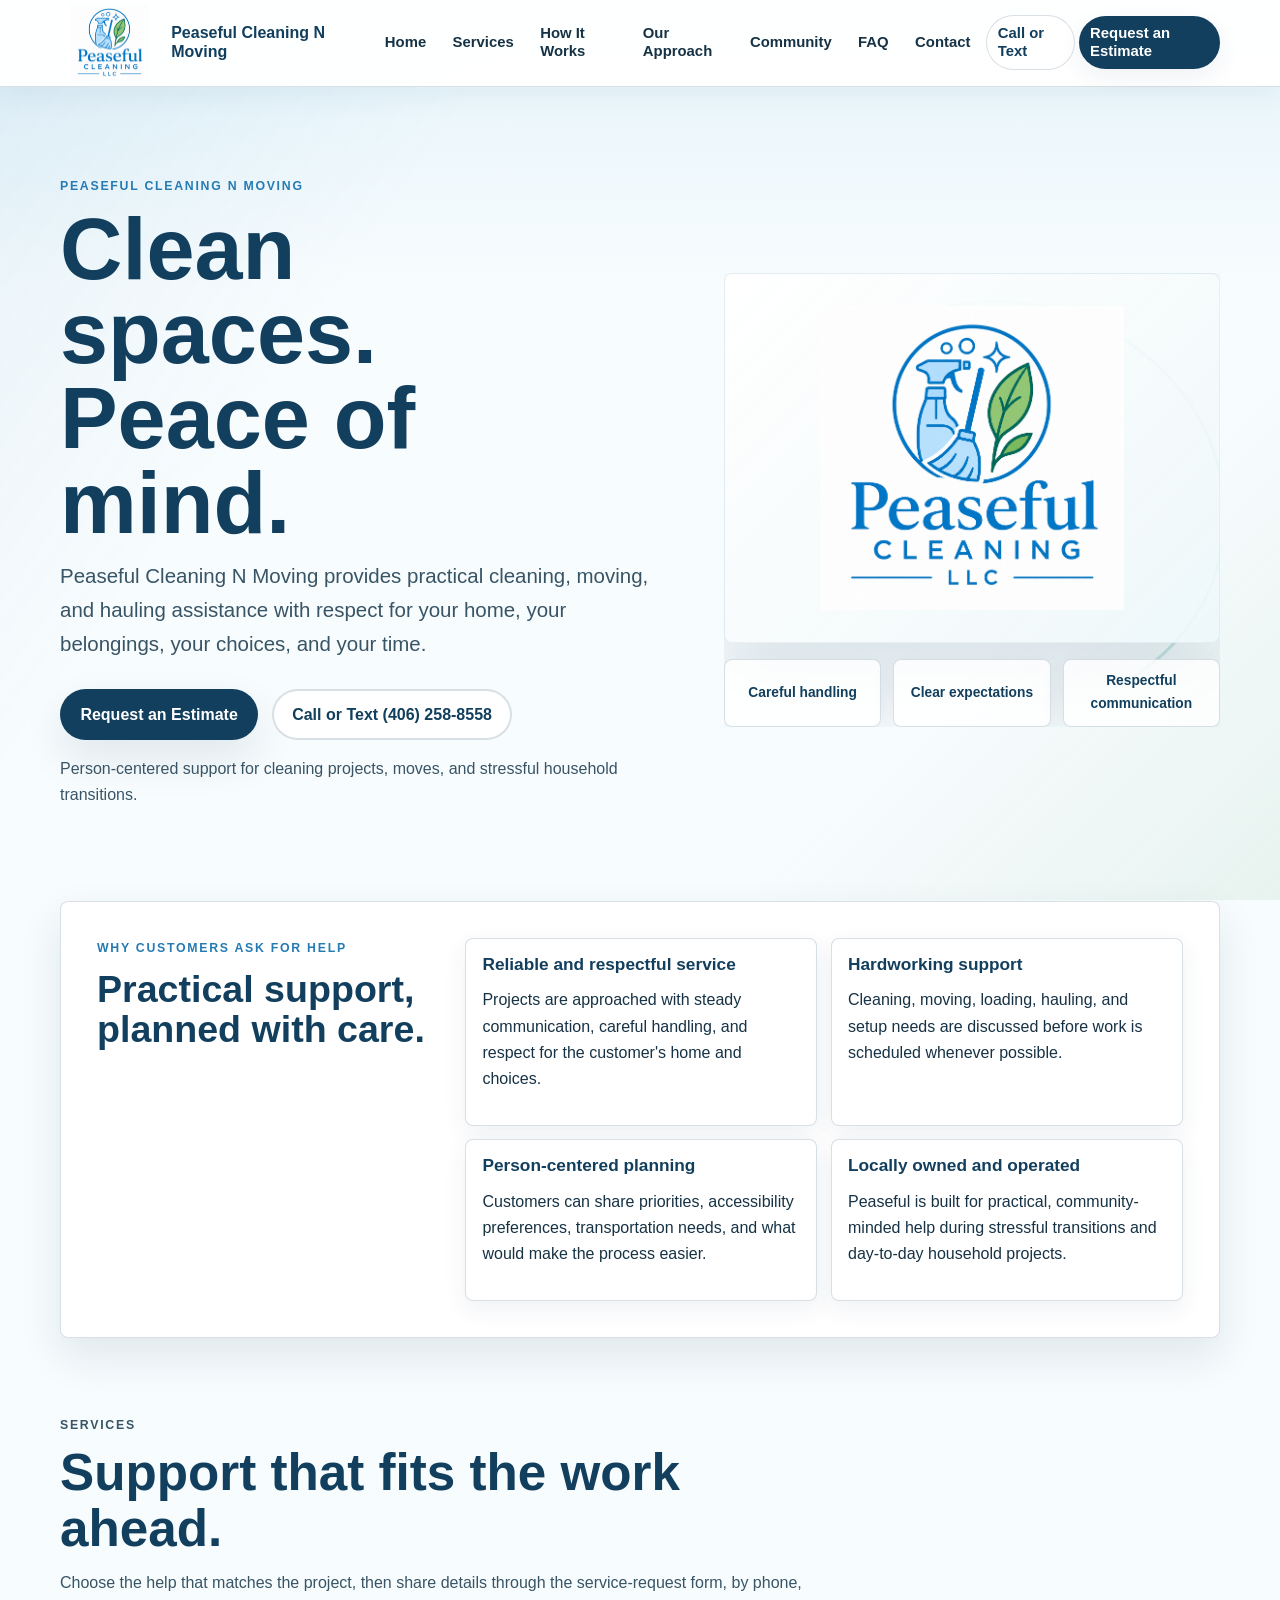
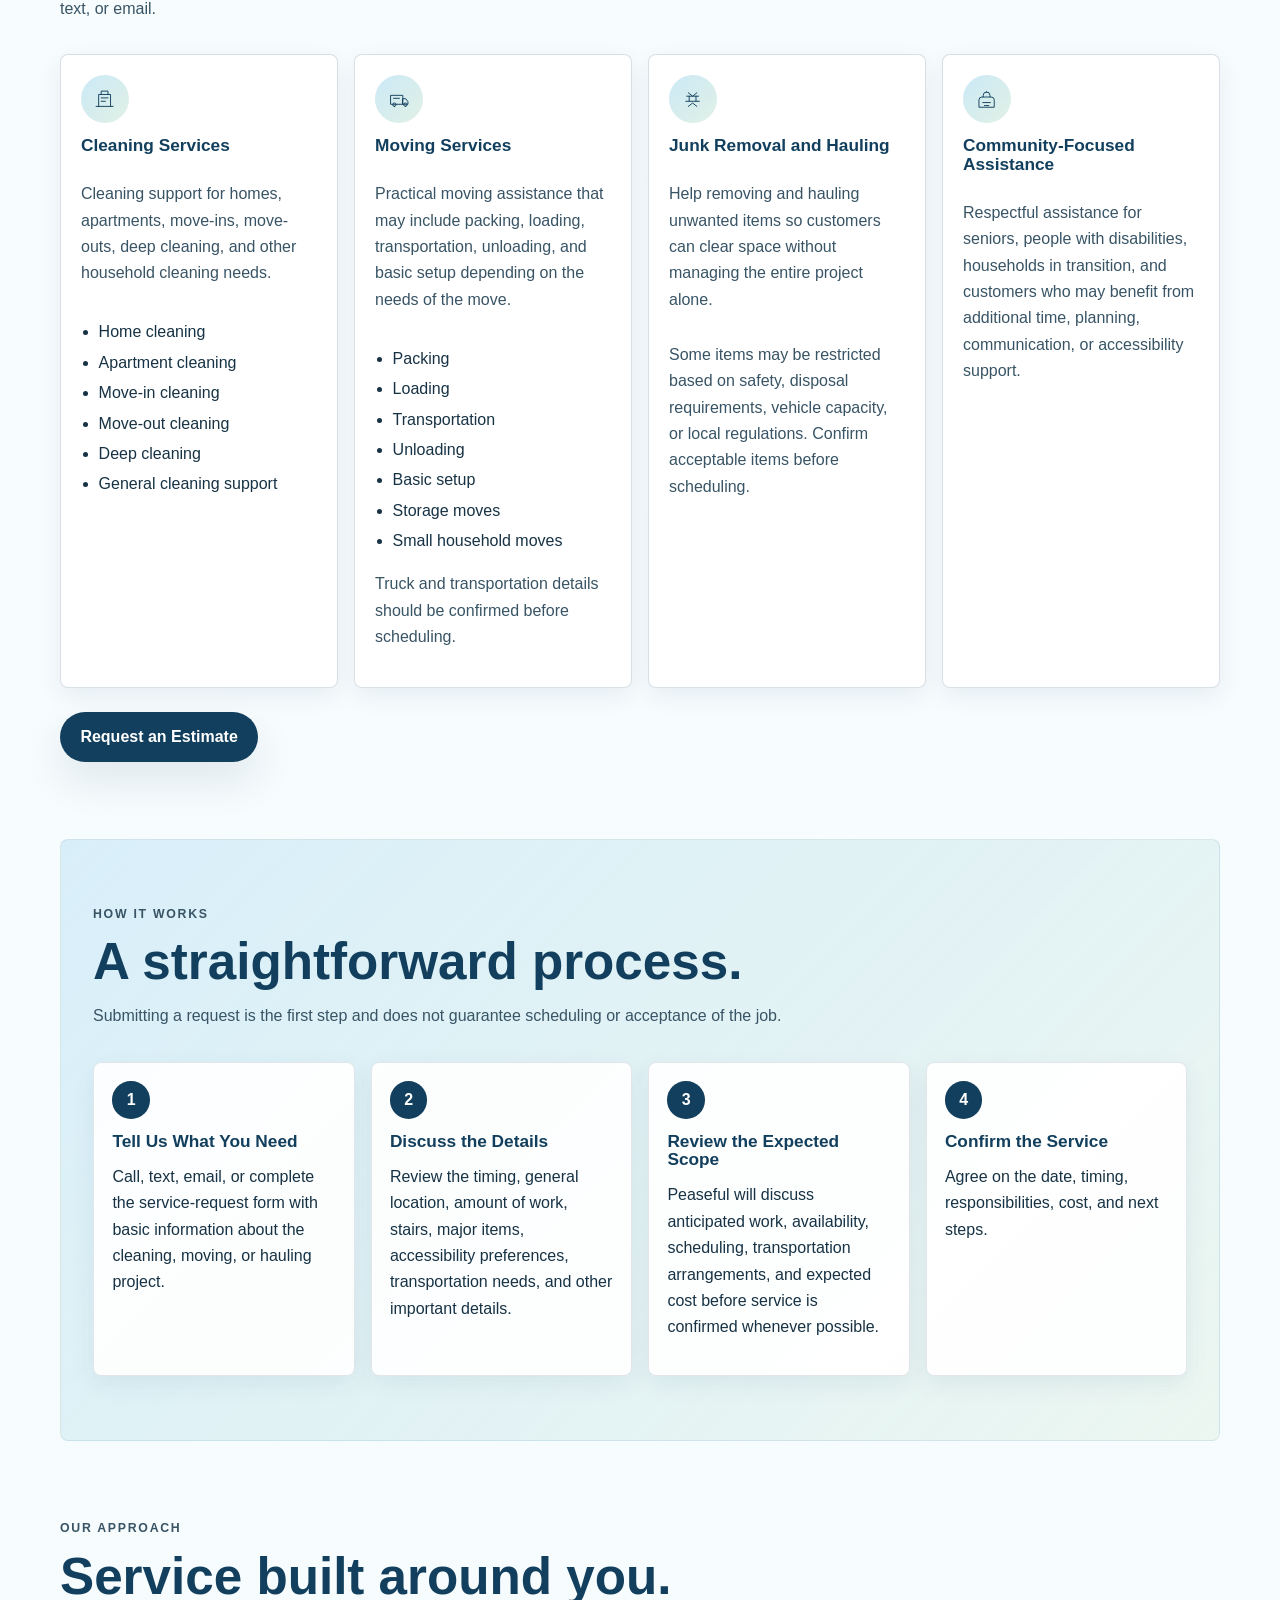
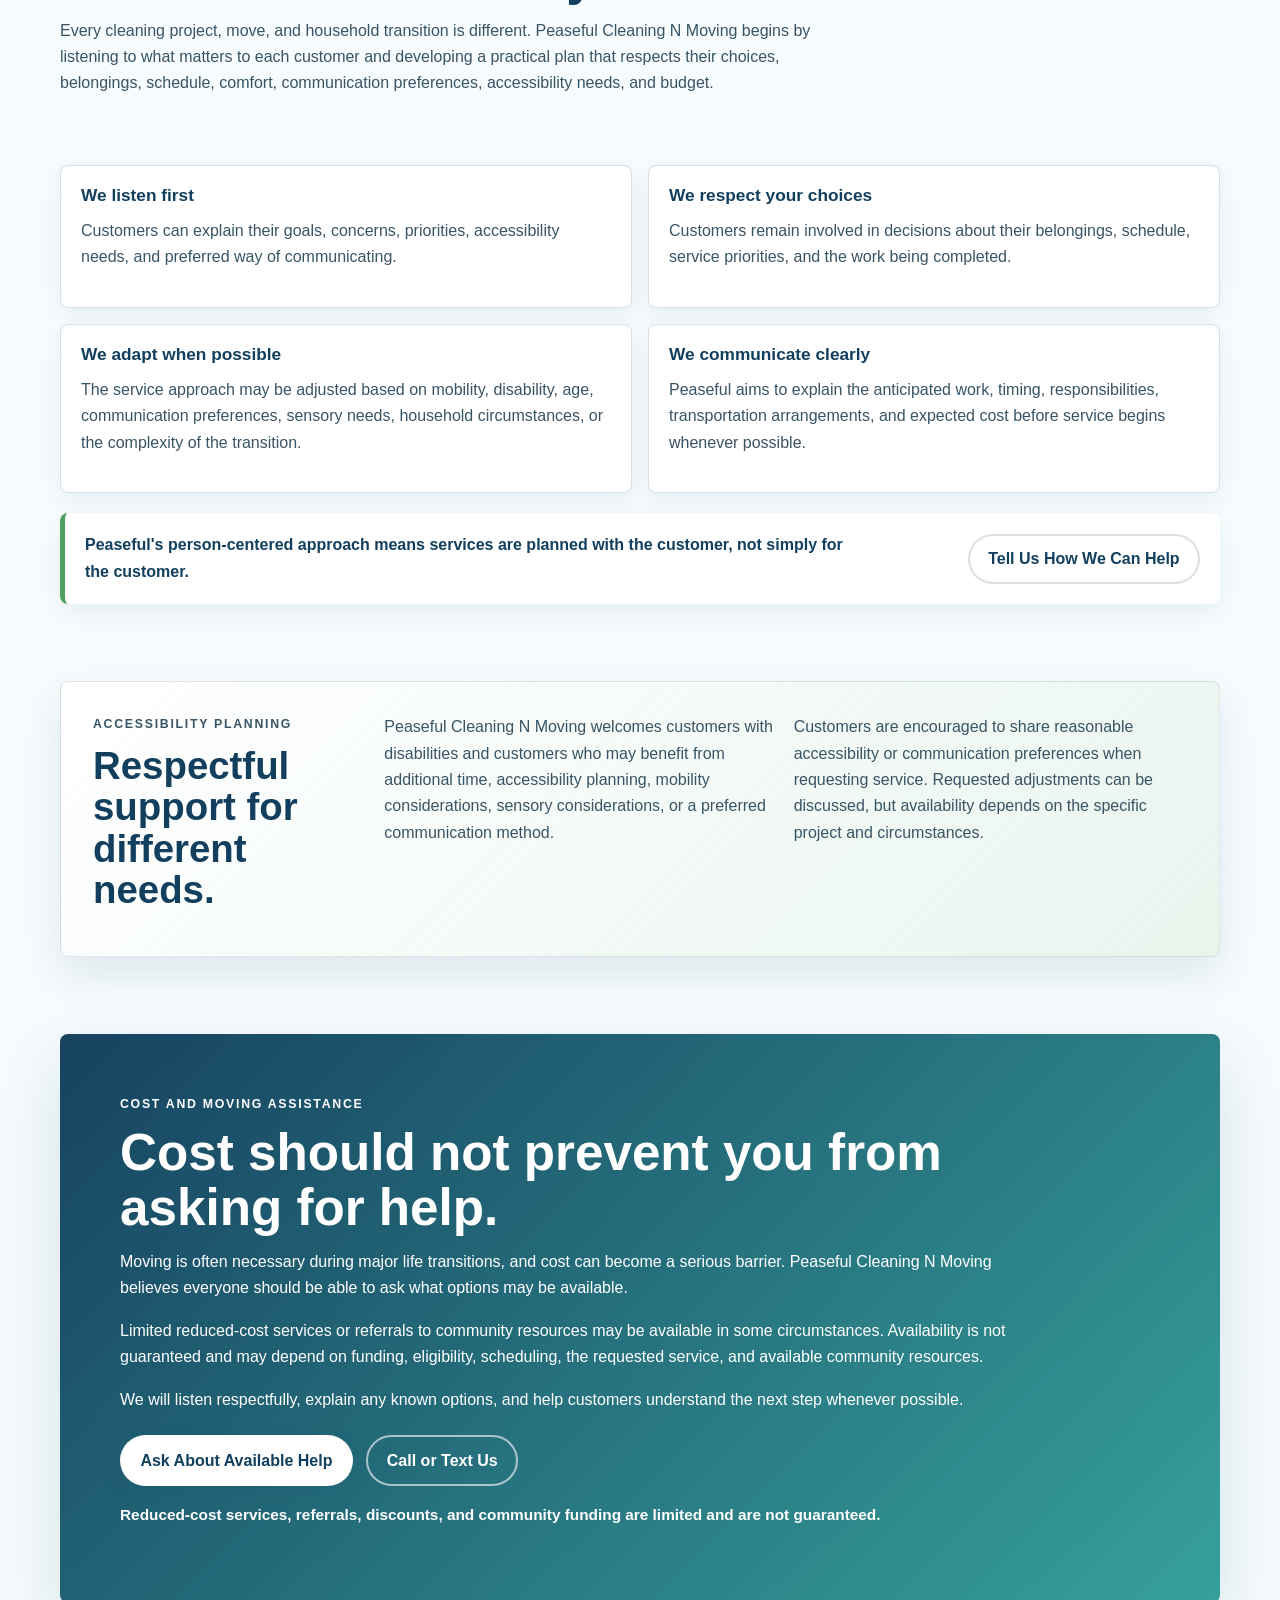
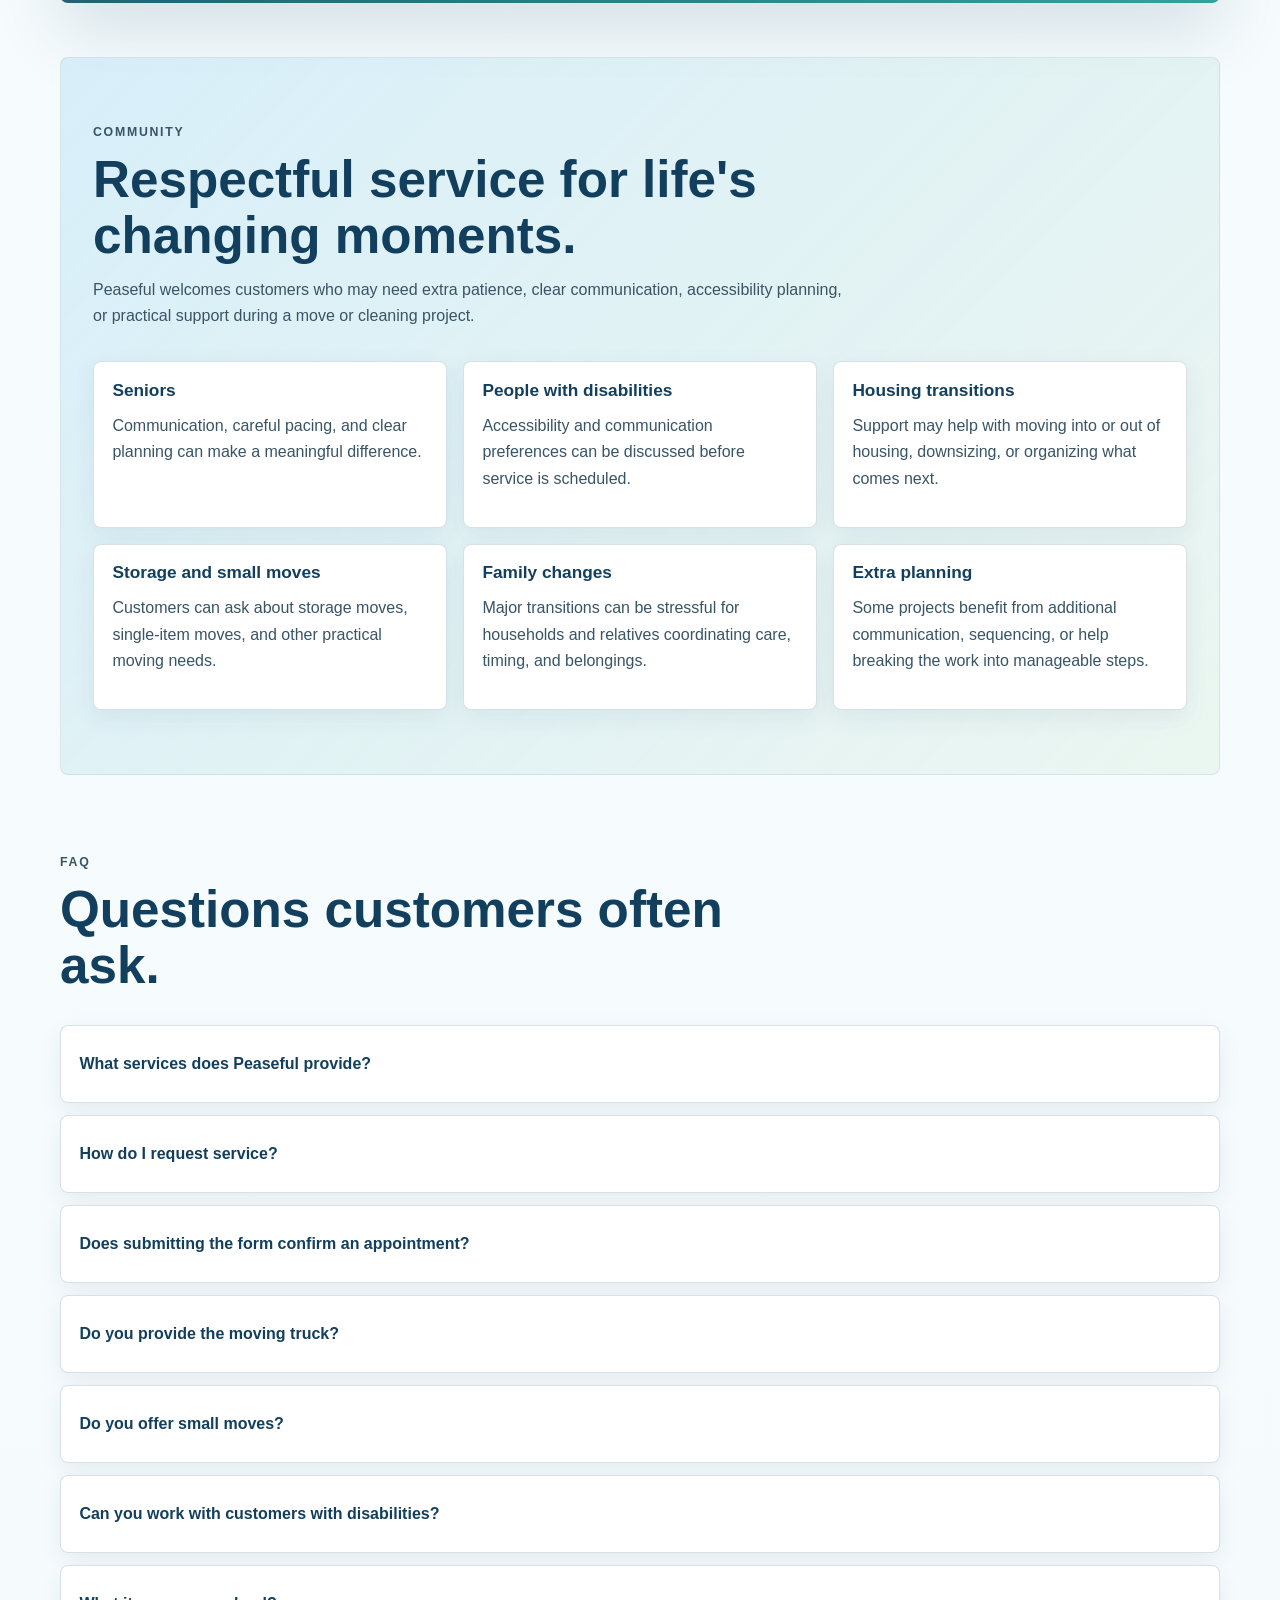
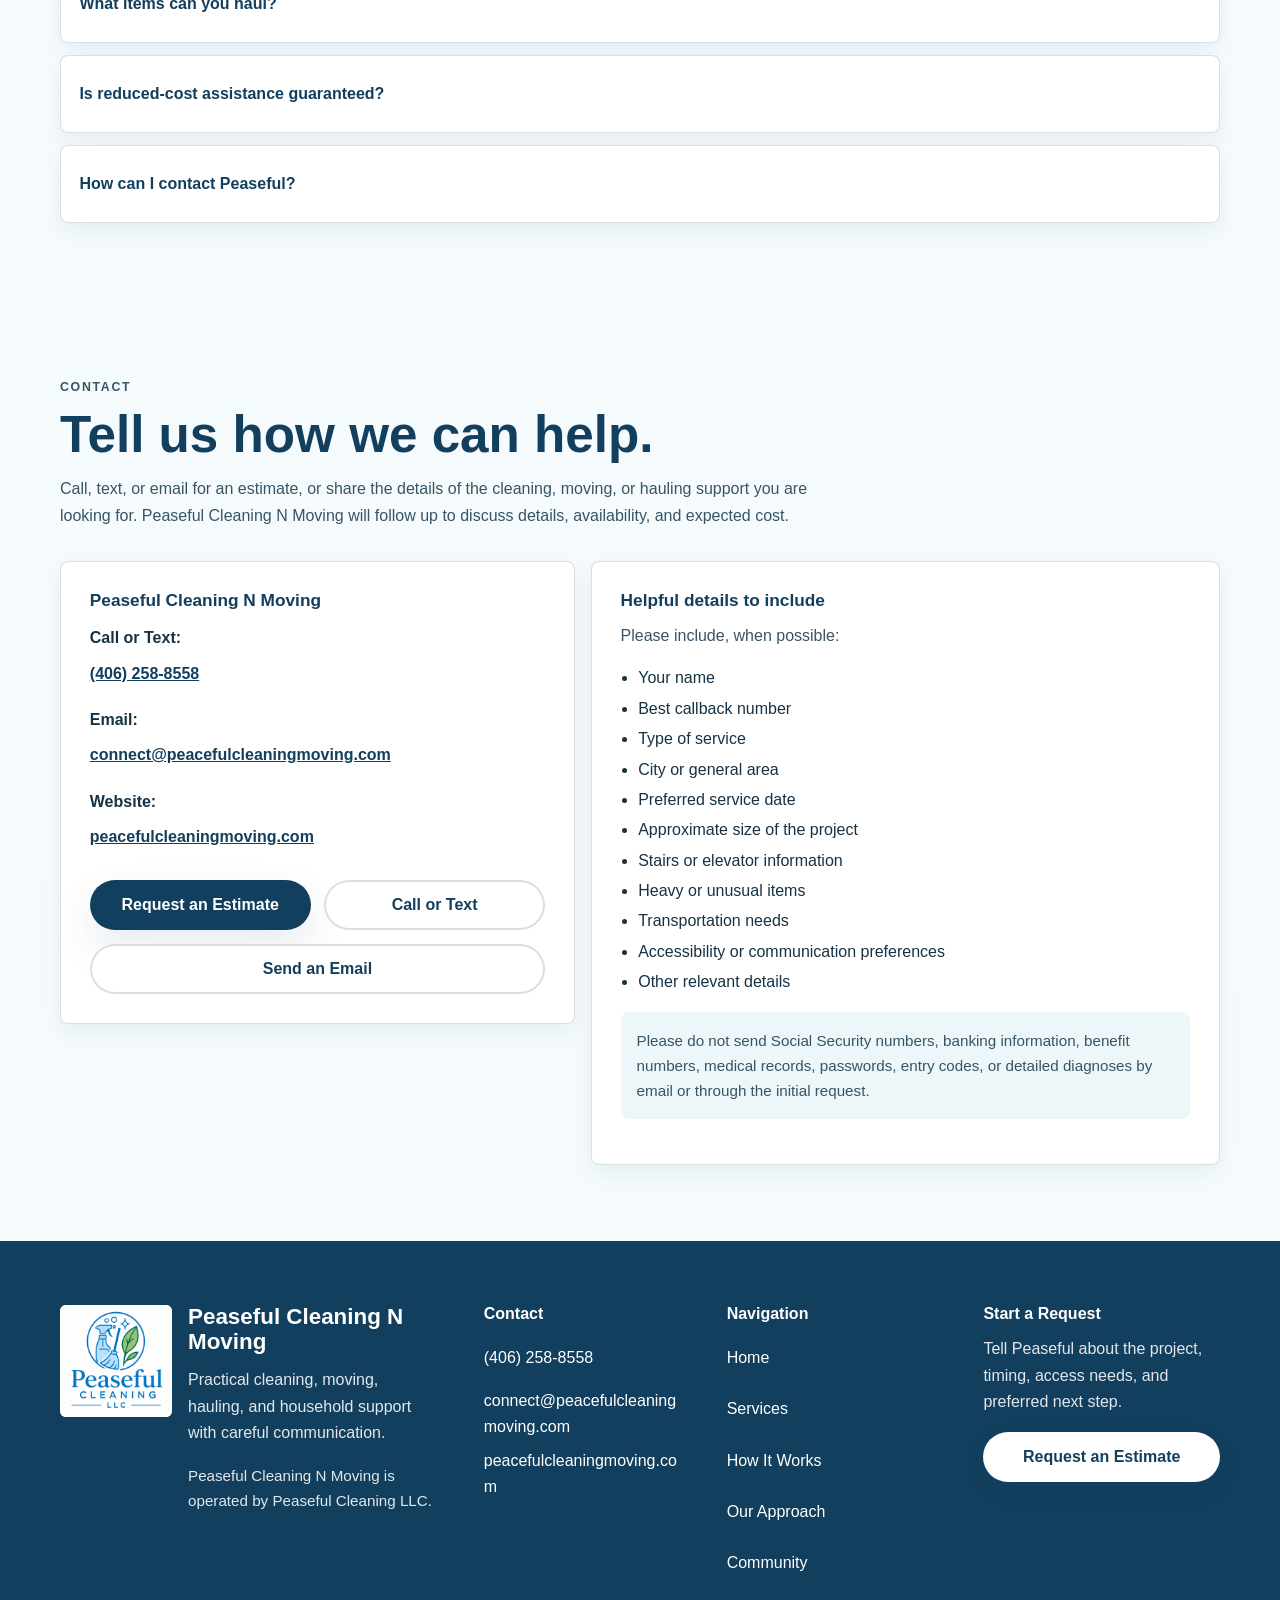
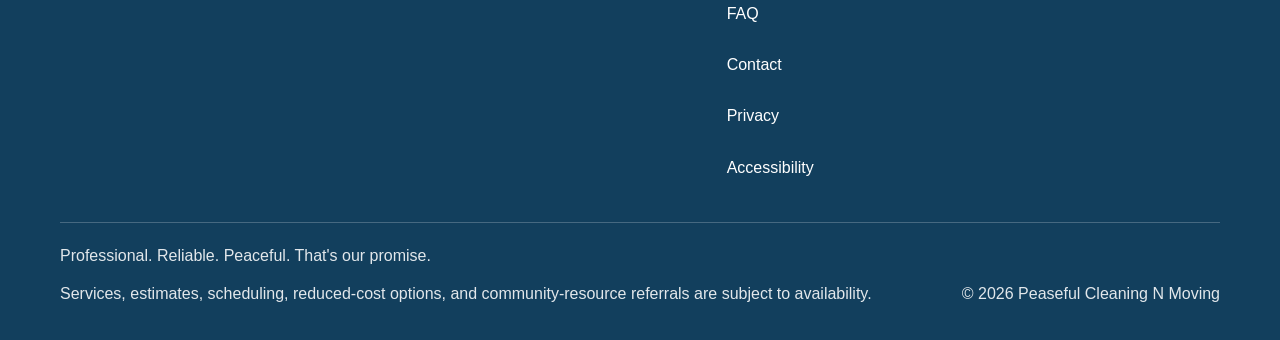
==== commit 0aa2becf: "Add files via upload" ====
--- a/peaseful-cleaning-moving-site/index.html
+++ b/peaseful-cleaning-moving-site/index.html
@@ -1,4 +1,5 @@
 <!DOCTYPE html>
+<!-- Peaseful site build: 2026-07-28-logo-refresh -->
 <html lang="en">
   <head>
     <meta charset="UTF-8" />
@@ -9,24 +10,25 @@
       content="Peaseful Cleaning N Moving provides cleaning, moving, packing, loading, hauling, and person-centered practical assistance. Call or text (406) 258-8558 or request service online."
     />
     <meta name="robots" content="index, follow" />
+    <meta name="site-version" content="2026-07-28-logo-refresh" />
     <meta property="og:title" content="Peaseful Cleaning N Moving | Cleaning, Moving and Hauling Assistance" />
     <meta
       property="og:description"
       content="Practical cleaning, moving, packing, loading, hauling, and person-centered support for household transitions."
     />
     <meta property="og:type" content="website" />
-    <meta property="og:url" content="https://peasefulcleaningmoving.com/" />
-    <meta property="og:image" content="https://peasefulcleaningmoving.com/assets/images/peaseful-logo-primary.png" />
+    <meta property="og:url" content="https://peacefulcleaningmoving.com/" />
+    <meta property="og:image" content="https://peacefulcleaningmoving.com/assets/images/Scottyupdatedlogo.png?v=20260728-1" />
     <meta name="twitter:card" content="summary_large_image" />
     <meta name="twitter:title" content="Peaseful Cleaning N Moving | Cleaning, Moving and Hauling Assistance" />
     <meta
       name="twitter:description"
       content="Peaseful Cleaning N Moving provides person-centered cleaning, moving, hauling, and practical household support."
     />
-    <meta name="twitter:image" content="https://peasefulcleaningmoving.com/assets/images/peaseful-logo-primary.png" />
-    <link rel="canonical" href="https://peasefulcleaningmoving.com/" />
-    <link rel="icon" href="assets/images/favicon.svg" type="image/svg+xml" />
-    <link rel="apple-touch-icon" href="assets/images/peaseful-icon.png" />
+    <meta name="twitter:image" content="https://peacefulcleaningmoving.com/assets/images/Scottyupdatedlogo.png?v=20260728-1" />
+    <link rel="canonical" href="https://peacefulcleaningmoving.com/" />
+    <link rel="icon" href="assets/images/Scottyupdatedlogo.png?v=20260728-1" type="image/png" />
+    <link rel="apple-touch-icon" href="assets/images/Scottyupdatedlogo.png?v=20260728-1" />
     <link rel="stylesheet" href="assets/css/styles.css" />
     <script src="assets/js/site-config.js"></script>
     <script type="application/ld+json">
@@ -34,10 +36,11 @@
         "@context": "https://schema.org",
         "@type": "LocalBusiness",
         "name": "Peaseful Cleaning N Moving",
+        "legalName": "Peaseful Cleaning LLC",
         "telephone": "+1-406-258-8558",
-        "email": "peasefulcleaningmoving@gmail.com",
-        "url": "https://peasefulcleaningmoving.com/",
-        "image": "https://peasefulcleaningmoving.com/assets/images/peaseful-logo-primary.png",
+        "email": "connect@peacefulcleaningmoving.com",
+        "url": "https://peacefulcleaningmoving.com/",
+        "image": "https://peacefulcleaningmoving.com/assets/images/Scottyupdatedlogo.png?v=20260728-1",
         "description": "Cleaning, moving, packing, loading, hauling, and person-centered practical assistance.",
         "serviceType": [
           "Cleaning services",
@@ -50,7 +53,7 @@
         "contactPoint": {
           "@type": "ContactPoint",
           "telephone": "+1-406-258-8558",
-          "email": "peasefulcleaningmoving@gmail.com",
+          "email": "connect@peacefulcleaningmoving.com",
           "contactType": "customer service",
           "url": "https://docs.google.com/forms/d/e/1FAIpQLSd6QsJS59XAuS-vF_X2EAfSVpB3HetuZB6QCgkYr1fngPyiOQ/viewform"
         }
@@ -63,7 +66,7 @@
     <header class="site-header">
       <nav class="site-nav" aria-label="Primary">
         <a class="brand" href="index.html" aria-label="Peaseful Cleaning N Moving home">
-          <img src="assets/images/peaseful-logo-header.png" width="420" height="420" alt="Peaseful Cleaning N Moving logo" />
+          <img src="assets/images/Scottyupdatedlogo.png?v=20260728-1" width="1254" height="1254" alt="Peaseful Cleaning N Moving logo" />
           <span>Peaseful Cleaning N Moving</span>
         </a>
 
@@ -116,7 +119,7 @@
 
         <div class="hero-media" aria-label="Brand visual">
           <div class="hero-logo-frame">
-            <img class="hero-logo" src="assets/images/peaseful-logo-primary.png" width="640" height="640" alt="Peaseful Cleaning N Moving logo" />
+            <img class="hero-logo" src="assets/images/Scottyupdatedlogo.png?v=20260728-1" width="1254" height="1254" alt="Peaseful Cleaning N Moving logo" />
           </div>
           <div class="hero-proof" aria-label="Service priorities">
             <span>Careful handling</span>
@@ -296,7 +299,7 @@
           <p class="eyebrow">Accessibility planning</p>
           <h2 id="inclusion-title">Respectful support for different needs.</h2>
         </div>
-        <p>Peaseful Cleaning N Moving welcomes customers with disabilities and customers who may benefit from additional time, accessibility planning, mobility considerations, sensory accommodations, or a preferred communication method.</p>
+        <p>Peaseful Cleaning N Moving welcomes customers with disabilities and customers who may benefit from additional time, accessibility planning, mobility considerations, sensory considerations, or a preferred communication method.</p>
         <p>Customers are encouraged to share reasonable accessibility or communication preferences when requesting service. Requested adjustments can be discussed, but availability depends on the specific project and circumstances.</p>
       </section>
 
@@ -367,7 +370,7 @@
           </details>
           <details>
             <summary>How do I request service?</summary>
-            <p>Customers may complete the <a href="https://docs.google.com/forms/d/e/1FAIpQLSd6QsJS59XAuS-vF_X2EAfSVpB3HetuZB6QCgkYr1fngPyiOQ/viewform" target="_blank" rel="noopener noreferrer" aria-label="Google service request form, opens in a new tab">service-request form</a>, call or text <a href="tel:+14062588558">(406) 258-8558</a>, or email <a href="mailto:peasefulcleaningmoving@gmail.com">peasefulcleaningmoving@gmail.com</a>.</p>
+            <p>Customers may complete the <a href="https://docs.google.com/forms/d/e/1FAIpQLSd6QsJS59XAuS-vF_X2EAfSVpB3HetuZB6QCgkYr1fngPyiOQ/viewform" target="_blank" rel="noopener noreferrer" aria-label="Google service request form, opens in a new tab">service-request form</a>, call or text <a href="tel:+14062588558">(406) 258-8558</a>, or email <a href="mailto:connect@peacefulcleaningmoving.com">connect@peacefulcleaningmoving.com</a>.</p>
           </details>
           <details>
             <summary>Does submitting the form confirm an appointment?</summary>
@@ -395,7 +398,7 @@
           </details>
           <details>
             <summary>How can I contact Peaseful?</summary>
-            <p>Call or text <a href="tel:+14062588558">(406) 258-8558</a>, email <a href="mailto:peasefulcleaningmoving@gmail.com">peasefulcleaningmoving@gmail.com</a>, visit <a href="https://peasefulcleaningmoving.com/">peasefulcleaningmoving.com</a>, or complete the <a href="https://docs.google.com/forms/d/e/1FAIpQLSd6QsJS59XAuS-vF_X2EAfSVpB3HetuZB6QCgkYr1fngPyiOQ/viewform" target="_blank" rel="noopener noreferrer" aria-label="Google service request form, opens in a new tab">service-request form</a>.</p>
+            <p>Call or text <a href="tel:+14062588558">(406) 258-8558</a>, email <a href="mailto:connect@peacefulcleaningmoving.com">connect@peacefulcleaningmoving.com</a>, visit <a href="https://peacefulcleaningmoving.com/">peacefulcleaningmoving.com</a>, or complete the <a href="https://docs.google.com/forms/d/e/1FAIpQLSd6QsJS59XAuS-vF_X2EAfSVpB3HetuZB6QCgkYr1fngPyiOQ/viewform" target="_blank" rel="noopener noreferrer" aria-label="Google service request form, opens in a new tab">service-request form</a>.</p>
           </details>
         </div>
       </section>
@@ -412,8 +415,8 @@
             <h3>Peaseful Cleaning N Moving</h3>
             <address class="contact-methods">
               <p><span>Call or Text:</span> <a href="tel:+14062588558">(406) 258-8558</a></p>
-              <p><span>Email:</span> <a href="mailto:peasefulcleaningmoving@gmail.com">peasefulcleaningmoving@gmail.com</a></p>
-              <p><span>Website:</span> <a href="https://peasefulcleaningmoving.com/">peasefulcleaningmoving.com</a></p>
+              <p><span>Email:</span> <a href="mailto:connect@peacefulcleaningmoving.com">connect@peacefulcleaningmoving.com</a></p>
+              <p><span>Website:</span> <a href="https://peacefulcleaningmoving.com/">peacefulcleaningmoving.com</a></p>
             </address>
             <div class="contact-actions">
               <a
@@ -424,7 +427,7 @@
                 aria-label="Request an Estimate, opens Google Form in a new tab"
               >Request an Estimate</a>
               <a class="button button-secondary" href="tel:+14062588558">Call or Text</a>
-              <a class="button button-secondary" href="mailto:peasefulcleaningmoving@gmail.com?subject=Service%20Inquiry%20for%20Peaseful%20Cleaning%20N%20Moving">Send an Email</a>
+              <a class="button button-secondary" href="mailto:connect@peacefulcleaningmoving.com?subject=Service%20Inquiry%20for%20Peaseful%20Cleaning%20N%20Moving">Send an Email</a>
             </div>
           </div>
 
@@ -453,10 +456,11 @@
     <footer class="site-footer">
       <div class="footer-grid">
         <div class="footer-brand">
-          <img src="assets/images/peaseful-logo-header.png" width="420" height="420" alt="Peaseful Cleaning N Moving logo" />
+          <img src="assets/images/Scottyupdatedlogo.png?v=20260728-1" width="1254" height="1254" alt="Peaseful Cleaning N Moving logo" />
           <div>
             <h2>Peaseful Cleaning N Moving</h2>
             <p>Practical cleaning, moving, hauling, and household support with careful communication.</p>
+            <p class="legal-note">Peaseful Cleaning N Moving is operated by Peaseful Cleaning LLC.</p>
           </div>
         </div>
 
@@ -464,8 +468,8 @@
           <h3>Contact</h3>
           <ul>
             <li><a href="tel:+14062588558">(406) 258-8558</a></li>
-            <li><a href="mailto:peasefulcleaningmoving@gmail.com">peasefulcleaningmoving@gmail.com</a></li>
-            <li><a href="https://peasefulcleaningmoving.com/">peasefulcleaningmoving.com</a></li>
+            <li><a href="mailto:connect@peacefulcleaningmoving.com">connect@peacefulcleaningmoving.com</a></li>
+            <li><a href="https://peacefulcleaningmoving.com/">peacefulcleaningmoving.com</a></li>
           </ul>
         </div>
 
--- a/peaseful-cleaning-moving-site/assets/css/styles.css
+++ b/peaseful-cleaning-moving-site/assets/css/styles.css
@@ -134,8 +134,9 @@
 }
 
 .brand img {
-  width: 3rem;
-  height: 3rem;
+  width: clamp(4.75rem, 9vw, 6.2rem);
+  height: auto;
+  max-height: 4.9rem;
   object-fit: contain;
   flex: 0 0 auto;
 }
@@ -828,8 +829,9 @@
 }
 
 .footer-brand img {
-  width: 4rem;
-  height: 4rem;
+  width: min(7rem, 100%);
+  height: auto;
+  max-height: 7rem;
   object-fit: contain;
   border-radius: var(--radius-small);
   background: var(--color-surface);
@@ -1090,8 +1092,9 @@
   }
 
   .brand img {
-    width: 3.1rem;
-    height: 3.1rem;
+    width: 4.35rem;
+    height: auto;
+    max-height: 4.1rem;
   }
 
   h1 {
